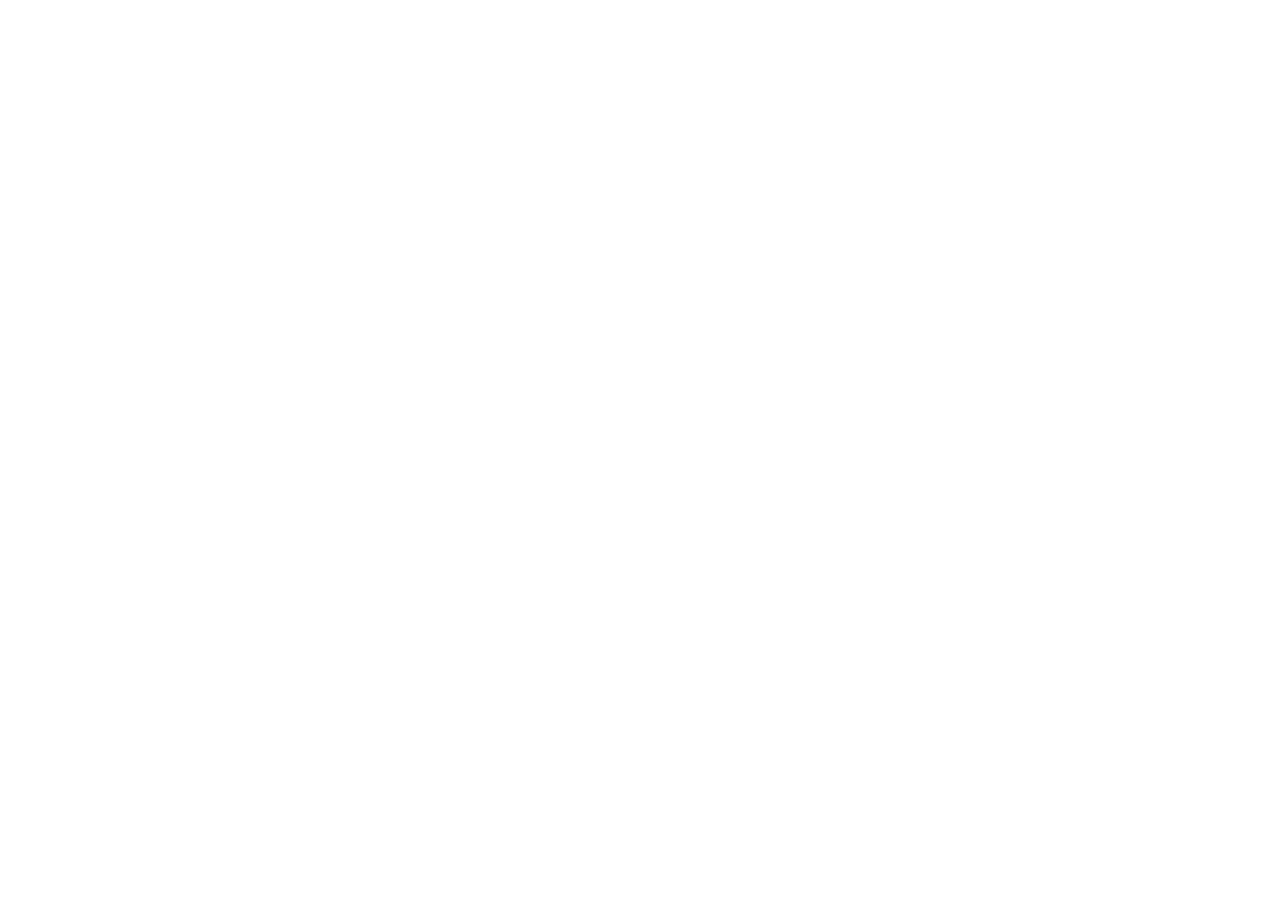
==== page1.html @ 5d1ebd26 "create github pages" ====
<!DOCTYPE html>
<html  >
<head>
  <!-- Site made with Mobirise Website Builder v4.10.15, https://mobirise.com -->
  <meta charset="UTF-8">
  <meta http-equiv="X-UA-Compatible" content="IE=edge">
  <meta name="generator" content="Mobirise v4.10.15, mobirise.com">
  <meta name="viewport" content="width=device-width, initial-scale=1, minimum-scale=1">
  <link rel="shortcut icon" href="assets/images/logo4.png" type="image/x-icon">
  <meta name="description" content="Web Site Builder Description">
  
  <title>H1</title>
  <link rel="stylesheet" href="assets/bootstrap/css/bootstrap.min.css">
  <link rel="stylesheet" href="assets/bootstrap/css/bootstrap-grid.min.css">
  <link rel="stylesheet" href="assets/bootstrap/css/bootstrap-reboot.min.css">
  <link rel="stylesheet" href="assets/tether/tether.min.css">
  <link rel="stylesheet" href="assets/theme/css/style.css">
  <link rel="preload" as="style" href="assets/mobirise/css/mbr-additional.css"><link rel="stylesheet" href="assets/mobirise/css/mbr-additional.css" type="text/css">
  
  
  
</head>
<body>
  
  <script src="assets/web/assets/jquery/jquery.min.js"></script>
  <script src="assets/popper/popper.min.js"></script>
  <script src="assets/bootstrap/js/bootstrap.min.js"></script>
  <script src="assets/tether/tether.min.js"></script>
  <script src="assets/smoothscroll/smooth-scroll.js"></script>
  <script src="assets/theme/js/script.js"></script>
  
  
</body>
</html>
---- assets/theme/css/style.css ----
/*!
 * Mobirise v4 theme (https://mobirise.com/)
 * Copyright 2017 Mobirise
 */
section {
  background-color: #eeeeee;
}

body {
  font-style: normal;
  line-height: 1.5;
}

section,
.container,
.container-fluid {
  position: relative;
  word-wrap: break-word;
}

a.mbr-iconfont:hover {
  text-decoration: none;
}

.article .lead p,
.article .lead ul,
.article .lead ol,
.article .lead pre,
.article .lead blockquote {
  margin-bottom: 0;
}

ul,
ol,
pre,
blockquote {
  margin-bottom: 2.3125rem;
}

pre {
  background: #f4f4f4;
  padding: 10px 24px;
  white-space: pre-wrap;
}

.inactive {
  -webkit-user-select: none;
  -moz-user-select: none;
  -ms-user-select: none;
  user-select: none;
  pointer-events: none;
  -webkit-user-drag: none;
  user-drag: none;
}

.mbr-section__comments .row {
  justify-content: center;
  -webkit-justify-content: center;
}

a {
  font-style: normal;
  font-weight: 400;
  cursor: pointer;
}

a, a:hover {
  text-decoration: none;
}

figure {
  margin-bottom: 0;
}

body {
  color: #232323;
}

h1,
h2,
h3,
h4,
h5,
h6,
.h1,
.h2,
.h3,
.h4,
.h5,
.h6,
.display-1,
.display-2,
.display-3,
.display-4 {
  line-height: 1;
  word-break: break-word;
  word-wrap: break-word;
}

b,
strong {
  font-weight: bold;
}

blockquote {
  padding: 10px 0 10px 20px;
  position: relative;
  border-left: 2px solid;
  border-color: #ff3366;
}

input:-webkit-autofill, input:-webkit-autofill:hover, input:-webkit-autofill:focus, input:-webkit-autofill:active {
  transition-delay: 9999s;
  transition-property: background-color, color;
}

textarea[type='hidden'] {
  display: none;
}

body {
  position: relative;
}

section {
  background-position: 50% 50%;
  background-repeat: no-repeat;
  background-size: cover;
}

section .mbr-background-video,
section .mbr-background-video-preview {
  position: absolute;
  bottom: 0;
  left: 0;
  right: 0;
  top: 0;
}

.hidden {
  visibility: hidden;
}

.mbr-z-index20 {
  z-index: 20;
}

/*! Base colors */
.mbr-white {
  color: #ffffff;
}

.mbr-black {
  color: #000000;
}

.mbr-bg-white {
  background-color: #ffffff;
}

.mbr-bg-black {
  background-color: #000000;
}

/*! Text-aligns */
.align-left {
  text-align: left;
}

.align-center {
  text-align: center;
}

.align-right {
  text-align: right;
}

@media (max-width: 767px) {
  .align-left,
  .align-center,
  .align-right,
  .mbr-section-btn,
  .mbr-section-title {
    text-align: center;
  }
}

/*! Font-weight  */
.mbr-light {
  font-weight: 300;
}

.mbr-regular {
  font-weight: 400;
}

.mbr-semibold {
  font-weight: 500;
}

.mbr-bold {
  font-weight: 700;
}

/*! Media  */
.media-size-item {
  -webkit-flex: 1 1 auto;
  -moz-flex: 1 1 auto;
  -ms-flex: 1 1 auto;
  -o-flex: 1 1 auto;
  flex: 1 1 auto;
}

.media-content {
  -webkit-flex-basis: 100%;
  flex-basis: 100%;
}

.media-container-row {
  display: -ms-flexbox;
  display: -webkit-flex;
  display: flex;
  -webkit-flex-direction: row;
  -ms-flex-direction: row;
  flex-direction: row;
  -webkit-flex-wrap: wrap;
  -ms-flex-wrap: wrap;
  flex-wrap: wrap;
  -webkit-justify-content: center;
  -ms-flex-pack: center;
  justify-content: center;
  -webkit-align-content: center;
  -ms-flex-line-pack: center;
  align-content: center;
  -webkit-align-items: start;
  -ms-flex-align: start;
  align-items: start;
}

.media-container-row .media-size-item {
  width: 400px;
}

.media-container-column {
  display: -ms-flexbox;
  display: -webkit-flex;
  display: flex;
  -webkit-flex-direction: column;
  -ms-flex-direction: column;
  flex-direction: column;
  -webkit-flex-wrap: wrap;
  -ms-flex-wrap: wrap;
  flex-wrap: wrap;
  -webkit-justify-content: center;
  -ms-flex-pack: center;
  justify-content: center;
  -webkit-align-content: center;
  -ms-flex-line-pack: center;
  align-content: center;
  -webkit-align-items: stretch;
  -ms-flex-align: stretch;
  align-items: stretch;
}

.media-container-column > * {
  width: 100%;
}

@media (min-width: 992px) {
  .media-container-row {
    -webkit-flex-wrap: nowrap;
    -ms-flex-wrap: nowrap;
    flex-wrap: nowrap;
  }
}

figure {
  overflow: hidden;
}

figure[mbr-media-size] {
  transition: width 0.1s;
}

.mbr-figure img,
.mbr-figure iframe {
  display: block;
  width: 100%;
}

.card {
  background-color: transparent;
  border: none;
}

.card-box {
  width: 100%;
}

.card-img {
  text-align: center;
  flex-shrink: 0;
  -webkit-flex-shrink: 0;
}

.media {
  max-width: 100%;
  margin: 0 auto;
}

.mbr-figure {
  -ms-flex-item-align: center;
  -ms-grid-row-align: center;
  -webkit-align-self: center;
  align-self: center;
}

.media-container > div {
  max-width: 100%;
}

.mbr-figure img,
.card-img img {
  width: 100%;
}

@media (max-width: 991px) {
  .media-size-item {
    width: auto !important;
  }
  .media {
    width: auto;
  }
  .mbr-figure {
    width: 100% !important;
  }
}

/*! Buttons */
.btn {
  font-weight: 500;
  border-width: 2px;
  font-style: normal;
  letter-spacing: 1px;
  margin: .4rem .8rem;
  white-space: normal;
  -webkit-transition: all .3s ease-in-out;
  -moz-transition: all .3s ease-in-out;
  transition: all .3s ease-in-out;
  display: inline-flex;
  align-items: center;
  justify-content: center;
  word-break: break-word;
  -webkit-align-items: center;
  -webkit-justify-content: center;
  display: -webkit-inline-flex;
}

.btn-sm {
  font-weight: 500;
  letter-spacing: 1px;
  -webkit-transition: all .3s ease-in-out;
  -moz-transition: all .3s ease-in-out;
  transition: all .3s ease-in-out;
}

.btn-md {
  font-weight: 500;
  letter-spacing: 1px;
  margin: .4rem .8rem !important;
  -webkit-transition: all .3s ease-in-out;
  -moz-transition: all .3s ease-in-out;
  transition: all .3s ease-in-out;
}

.btn-lg {
  font-weight: 500;
  letter-spacing: 1px;
  margin: .4rem .8rem !important;
  -webkit-transition: all .3s ease-in-out;
  -moz-transition: all .3s ease-in-out;
  transition: all .3s ease-in-out;
}

.mbr-section-btn {
  margin-left: -0.25rem;
  margin-right: -0.25rem;
  font-size: 0;
}

nav .mbr-section-btn {
  margin-left: 0rem;
  margin-right: 0rem;
}

.btn-form {
  border-radius: 0;
}

.btn-form:hover {
  cursor: pointer;
}

/*! Btn icon margin */
.btn .mbr-iconfont,
.btn.btn-sm .mbr-iconfont {
  cursor: pointer;
  margin-right: 0.5rem;
}

.btn.btn-md .mbr-iconfont,
.btn.btn-md .mbr-iconfont {
  margin-right: 0.8rem;
}

.mbr-regular {
  font-weight: 400;
}

.mbr-semibold {
  font-weight: 500;
}

.mbr-bold {
  font-weight: 700;
}

[type='submit'] {
  -webkit-appearance: none;
}

/*! Full-screen */
.mbr-fullscreen .mbr-overlay {
  min-height: 100vh;
}

.mbr-fullscreen {
  display: flex;
  display: -webkit-flex;
  display: -moz-flex;
  display: -ms-flex;
  display: -o-flex;
  align-items: center;
  -webkit-align-items: center;
  min-height: 100vh;
  padding-top: 3rem;
  padding-bottom: 3rem;
}

/*! Map */
.map {
  height: 25rem;
  position: relative;
}

.map iframe {
  width: 100%;
  height: 100%;
}

.mbr-overlay {
  background-color: #000;
  bottom: 0;
  left: 0;
  opacity: .5;
  position: absolute;
  right: 0;
  top: 0;
  z-index: 0;
  pointer-events: none;
}

/* Form */
blockquote {
  font-style: italic;
  padding: 10px 0 10px 20px;
  font-size: 1.09rem;
  position: relative;
  border-width: 3px;
}

.form-control {
  background-color: #f5f5f5;
  box-shadow: none;
  color: #565656;
  line-height: 1.43;
  min-height: 3.5em;
  padding: 1.07em .5em;
}

.form-control, .form-control:focus {
  border: 1px solid #e8e8e8;
}

.form-active .form-control:invalid {
  border-color: red;
}

.form-control-label {
  position: relative;
  cursor: pointer;
  margin-bottom: .357em;
  padding: 0;
}

.alert {
  color: #ffffff;
  border-radius: 0;
  border: 0;
  font-size: .875rem;
  line-height: 1.5;
  margin-bottom: 1.875rem;
  padding: 1.25rem;
  position: relative;
}

.alert.alert-form::after {
  background-color: inherit;
  bottom: -7px;
  content: "";
  display: block;
  height: 14px;
  left: 50%;
  margin-left: -7px;
  position: absolute;
  transform: rotate(45deg);
  width: 14px;
  -webkit-transform: rotate(45deg);
}

.form-asterisk {
  font-family: initial;
  position: absolute;
  top: -2px;
  font-weight: normal;
}

/*! Scroll to top arrow */
#scrollToTop a i:before {
  content: '';
  position: absolute;
  height: 40%;
  top: 25%;
  background: #fff;
  width: 2px;
  left: calc(50% - 1px);
}

#scrollToTop a i:after {
  content: '';
  position: absolute;
  display: block;
  border-top: 2px solid #fff;
  border-right: 2px solid #fff;
  width: 40%;
  height: 40%;
  left: 30%;
  bottom: 30%;
  transform: rotate(135deg);
  -webkit-transform: rotate(135deg);
}

.mbr-arrow-up {
  bottom: 25px;
  right: 90px;
  position: fixed;
  text-align: right;
  z-index: 5000;
  color: #ffffff;
  font-size: 32px;
  transform: rotate(180deg);
  -webkit-transform: rotate(180deg);
}

.mbr-arrow-up a {
  background: rgba(0, 0, 0, 0.2);
  border-radius: 3px;
  color: #fff;
  display: inline-block;
  height: 60px;
  width: 60px;
  outline-style: none !important;
  position: relative;
  text-decoration: none;
  transition: all 0.3s ease-in-out;
  cursor: pointer;
  text-align: center;
}

.mbr-arrow-up a:hover {
  background-color: rgba(0, 0, 0, 0.4);
}

.mbr-arrow-up a i {
  line-height: 60px;
}

.mbr-arrow-up-icon {
  display: block;
  color: #fff;
}

.mbr-arrow-up-icon::before {
  content: '\203a';
  display: inline-block;
  font-family: serif;
  font-size: 32px;
  line-height: 1;
  font-style: normal;
  position: relative;
  top: 6px;
  left: -4px;
  -webkit-transform: rotate(-90deg);
  transform: rotate(-90deg);
}

/*! Arrow Down */
.mbr-arrow {
  position: absolute;
  bottom: 45px;
  left: 50%;
  width: 60px;
  height: 60px;
  cursor: pointer;
  background-color: rgba(80, 80, 80, 0.5);
  border-radius: 50%;
  -webkit-transform: translateX(-50%);
  transform: translateX(-50%);
}

.mbr-arrow > a {
  display: inline-block;
  text-decoration: none;
  outline-style: none;
  -webkit-animation: arrowdown 1.7s ease-in-out infinite;
  animation: arrowdown 1.7s ease-in-out infinite;
}

.mbr-arrow > a > i {
  position: absolute;
  top: -2px;
  left: 15px;
  font-size: 2rem;
}

@keyframes arrowdown {
  0% {
    transform: translateY(0px);
    -webkit-transform: translateY(0px);
  }
  50% {
    transform: translateY(-5px);
    -webkit-transform: translateY(-5px);
  }
  100% {
    transform: translateY(0px);
    -webkit-transform: translateY(0px);
  }
}

@-webkit-keyframes arrowdown {
  0% {
    transform: translateY(0px);
    -webkit-transform: translateY(0px);
  }
  50% {
    transform: translateY(-5px);
    -webkit-transform: translateY(-5px);
  }
  100% {
    transform: translateY(0px);
    -webkit-transform: translateY(0px);
  }
}

@media (max-width: 500px) {
  .mbr-arrow-up {
    left: 50%;
    right: auto;
    transform: translateX(-50%) rotate(180deg);
    -webkit-transform: translateX(-50%) rotate(180deg);
  }
}

/*Gradients animation*/
@keyframes gradient-animation {
  from {
    background-position: 0% 100%;
    animation-timing-function: ease-in-out;
  }
  to {
    background-position: 100% 0%;
    animation-timing-function: ease-in-out;
  }
}

@-webkit-keyframes gradient-animation {
  from {
    background-position: 0% 100%;
    animation-timing-function: ease-in-out;
  }
  to {
    background-position: 100% 0%;
    animation-timing-function: ease-in-out;
  }
}

.bg-gradient {
  background-size: 200% 200%;
  animation: gradient-animation 5s infinite alternate;
  -webkit-animation: gradient-animation 5s infinite alternate;
}

.menu .navbar-brand {
  display: -webkit-flex;
}

.menu .navbar-brand span {
  display: flex;
  display: -webkit-flex;
}

.menu .navbar-brand .navbar-caption-wrap {
  display: -webkit-flex;
}

.menu .navbar-brand .navbar-logo img {
  display: -webkit-flex;
}

@media (min-width: 768px) and (max-width: 1023px) {
  .menu .navbar-toggleable-sm .navbar-nav {
    display: -webkit-box;
    display: -webkit-flex;
    display: -ms-flexbox;
  }
}

@media (max-width: 1023px) {
  .menu .navbar-collapse {
    max-height: 93.5vh;
  }
  .menu .navbar-collapse.show {
    overflow: auto;
  }
}

@media (min-width: 1024px) {
  .menu .navbar-nav.nav-dropdown {
    display: -webkit-flex;
  }
  .menu .navbar-toggleable-sm .navbar-collapse {
    display: -webkit-flex !important;
  }
  .menu .collapsed .navbar-collapse {
    max-height: 93.5vh;
  }
  .menu .collapsed .navbar-collapse.show {
    overflow: auto;
  }
}

@media (max-width: 767px) {
  .menu .navbar-collapse {
    max-height: 80vh;
  }
}

/* Others*/
.note-check a[data-value=Rubik] {
  font-style: normal;
}

.mbr-arrow a {
  color: #ffffff;
}

@media (max-width: 767px) {
  .mbr-arrow {
    display: none;
  }
}

.navbar {
  display: -webkit-flex;
  -webkit-flex-wrap: wrap;
  -webkit-align-items: center;
  -webkit-justify-content: space-between;
}

.navbar-collapse {
  -webkit-flex-basis: 100%;
  -webkit-flex-grow: 1;
  -webkit-align-items: center;
}

.nav-dropdown .link {
  padding: 0.667em 1.667em !important;
  margin: 0 !important;
}

.nav {
  display: -webkit-flex;
  -webkit-flex-wrap: wrap;
}

.row {
  display: -webkit-flex;
  -webkit-flex-wrap: wrap;
}

.justify-content-center {
  -webkit-justify-content: center;
}

.form-inline {
  display: -webkit-flex;
  -webkit-flex-flow: row wrap;
  -webkit-align-items: center;
}

.card-wrapper {
  -webkit-flex: 1;
}

.carousel-control {
  z-index: 10;
  display: -webkit-flex;
  -webkit-align-items: center;
  -webkit-justify-content: center;
}

.carousel-controls {
  display: -webkit-flex;
}

.media {
  display: -webkit-flex;
}

.form-group:focus {
  outline: none;
}

.jq-selectbox__select {
  padding: 1.07em 0.5em;
  position: absolute;
  top: 0;
  left: 0;
  width: 100%;
}

.jq-selectbox__dropdown {
  position: absolute;
  top: 100% !important;
  left: 0 !important;
  width: 100% !important;
}

.jq-selectbox__trigger-arrow {
  transform: translateY(-50%);
}

.jq-selectbox li {
  padding: 1.07em 0.5em;
}

input[type='range'] {
  padding-left: 0 !important;
  padding-right: 0 !important;
}

.modal-dialog,
.modal-content {
  height: 100%;
}

.modal-dialog .carousel-inner {
  height: 100%;
}

.carousel-item {
  text-align: center;
}

.carousel-item img {
  margin: auto;
}

.navbar-toggler {
  -webkit-align-self: flex-start;
  -ms-flex-item-align: start;
  align-self: flex-start;
  padding: 0.25rem 0.75rem;
  font-size: 1.25rem;
  line-height: 1;
  background: transparent;
  border: 1px solid transparent;
  -webkit-border-radius: 0.25rem;
  border-radius: 0.25rem;
}

.navbar-toggler:focus,
.navbar-toggler:hover {
  text-decoration: none;
}

.navbar-toggler-icon {
  display: inline-block;
  width: 1.5em;
  height: 1.5em;
  vertical-align: middle;
  content: '';
  background: no-repeat center center;
  -webkit-background-size: 100% 100%;
  -o-background-size: 100% 100%;
  background-size: 100% 100%;
}

.navbar-toggler-left {
  position: absolute;
  left: 1rem;
}

.navbar-toggler-right {
  position: absolute;
  right: 1rem;
}

@media (max-width: 575px) {
  .navbar-toggleable .navbar-nav .dropdown-menu {
    position: static;
    float: none;
  }
  .navbar-toggleable > .container {
    padding-right: 0;
    padding-left: 0;
  }
}

@media (min-width: 576px) {
  .navbar-toggleable {
    -webkit-box-orient: horizontal;
    -webkit-box-direction: normal;
    -webkit-flex-direction: row;
    -ms-flex-direction: row;
    flex-direction: row;
    -webkit-flex-wrap: nowrap;
    -ms-flex-wrap: nowrap;
    flex-wrap: nowrap;
    -webkit-box-align: center;
    -webkit-align-items: center;
    -ms-flex-align: center;
    align-items: center;
  }
  .navbar-toggleable .navbar-nav {
    -webkit-box-orient: horizontal;
    -webkit-box-direction: normal;
    -webkit-flex-direction: row;
    -ms-flex-direction: row;
    flex-direction: row;
  }
  .navbar-toggleable .navbar-nav .nav-link {
    padding-right: 0.5rem;
    padding-left: 0.5rem;
  }
  .navbar-toggleable > .container {
    display: -webkit-box;
    display: -webkit-flex;
    display: -ms-flexbox;
    display: flex;
    -webkit-flex-wrap: nowrap;
    -ms-flex-wrap: nowrap;
    flex-wrap: nowrap;
    -webkit-box-align: center;
    -webkit-align-items: center;
    -ms-flex-align: center;
    align-items: center;
  }
  .navbar-toggleable .navbar-collapse {
    display: -webkit-box !important;
    display: -webkit-flex !important;
    display: -ms-flexbox !important;
    display: flex !important;
    width: 100%;
  }
  .navbar-toggleable .navbar-toggler {
    display: none;
  }
}

@media (max-width: 767px) {
  .navbar-toggleable-sm .navbar-nav .dropdown-menu {
    position: static;
    float: none;
  }
  .navbar-toggleable-sm > .container {
    padding-right: 0;
    padding-left: 0;
  }
}

@media (min-width: 768px) {
  .navbar-toggleable-sm {
    -webkit-box-orient: horizontal;
    -webkit-box-direction: normal;
    -webkit-flex-direction: row;
    -ms-flex-direction: row;
    flex-direction: row;
    -webkit-flex-wrap: nowrap;
    -ms-flex-wrap: nowrap;
    flex-wrap: nowrap;
    -webkit-box-align: center;
    -webkit-align-items: center;
    -ms-flex-align: center;
    align-items: center;
  }
  .navbar-toggleable-sm .navbar-nav {
    -webkit-box-orient: horizontal;
    -webkit-box-direction: normal;
    -webkit-flex-direction: row;
    -ms-flex-direction: row;
    flex-direction: row;
  }
  .navbar-toggleable-sm .navbar-nav .nav-link {
    padding-right: 0.5rem;
    padding-left: 0.5rem;
  }
  .navbar-toggleable-sm > .container {
    display: -webkit-box;
    display: -webkit-flex;
    display: -ms-flexbox;
    display: flex;
    -webkit-flex-wrap: nowrap;
    -ms-flex-wrap: nowrap;
    flex-wrap: nowrap;
    -webkit-box-align: center;
    -webkit-align-items: center;
    -ms-flex-align: center;
    align-items: center;
  }
  .navbar-toggleable-sm .navbar-collapse {
    display: none;
    width: 100%;
  }
  .navbar-toggleable-sm .navbar-toggler {
    display: none;
  }
}

@media (max-width: 1023px) {
  .navbar-toggleable-md .navbar-nav .dropdown-menu {
    position: static;
    float: none;
  }
  .navbar-toggleable-md > .container {
    padding-right: 0;
    padding-left: 0;
  }
}

@media (min-width: 1024px) {
  .navbar-toggleable-md {
    -webkit-box-orient: horizontal;
    -webkit-box-direction: normal;
    -webkit-flex-direction: row;
    -ms-flex-direction: row;
    flex-direction: row;
    -webkit-flex-wrap: nowrap;
    -ms-flex-wrap: nowrap;
    flex-wrap: nowrap;
    -webkit-box-align: center;
    -webkit-align-items: center;
    -ms-flex-align: center;
    align-items: center;
  }
  .navbar-toggleable-md .navbar-nav {
    -webkit-box-orient: horizontal;
    -webkit-box-direction: normal;
    -webkit-flex-direction: row;
    -ms-flex-direction: row;
    flex-direction: row;
  }
  .navbar-toggleable-md .navbar-nav .nav-link {
    padding-right: 0.5rem;
    padding-left: 0.5rem;
  }
  .navbar-toggleable-md > .container {
    display: -webkit-box;
    display: -webkit-flex;
    display: -ms-flexbox;
    display: flex;
    -webkit-flex-wrap: nowrap;
    -ms-flex-wrap: nowrap;
    flex-wrap: nowrap;
    -webkit-box-align: center;
    -webkit-align-items: center;
    -ms-flex-align: center;
    align-items: center;
  }
  .navbar-toggleable-md .navbar-collapse {
    display: -webkit-box !important;
    display: -webkit-flex !important;
    display: -ms-flexbox !important;
    display: flex !important;
    width: 100%;
  }
  .navbar-toggleable-md .navbar-toggler {
    display: none;
  }
}

@media (max-width: 1199px) {
  .navbar-toggleable-lg .navbar-nav .dropdown-menu {
    position: static;
    float: none;
  }
  .navbar-toggleable-lg > .container {
    padding-right: 0;
    padding-left: 0;
  }
}

@media (min-width: 1200px) {
  .navbar-toggleable-lg {
    -webkit-box-orient: horizontal;
    -webkit-box-direction: normal;
    -webkit-flex-direction: row;
    -ms-flex-direction: row;
    flex-direction: row;
    -webkit-flex-wrap: nowrap;
    -ms-flex-wrap: nowrap;
    flex-wrap: nowrap;
    -webkit-box-align: center;
    -webkit-align-items: center;
    -ms-flex-align: center;
    align-items: center;
  }
  .navbar-toggleable-lg .navbar-nav {
    -webkit-box-orient: horizontal;
    -webkit-box-direction: normal;
    -webkit-flex-direction: row;
    -ms-flex-direction: row;
    flex-direction: row;
  }
  .navbar-toggleable-lg .navbar-nav .nav-link {
    padding-right: 0.5rem;
    padding-left: 0.5rem;
  }
  .navbar-toggleable-lg > .container {
    display: -webkit-box;
    display: -webkit-flex;
    display: -ms-flexbox;
    display: flex;
    -webkit-flex-wrap: nowrap;
    -ms-flex-wrap: nowrap;
    flex-wrap: nowrap;
    -webkit-box-align: center;
    -webkit-align-items: center;
    -ms-flex-align: center;
    align-items: center;
  }
  .navbar-toggleable-lg .navbar-collapse {
    display: -webkit-box !important;
    display: -webkit-flex !important;
    display: -ms-flexbox !important;
    display: flex !important;
    width: 100%;
  }
  .navbar-toggleable-lg .navbar-toggler {
    display: none;
  }
}

.navbar-toggleable-xl {
  -webkit-box-orient: horizontal;
  -webkit-box-direction: normal;
  -webkit-flex-direction: row;
  -ms-flex-direction: row;
  flex-direction: row;
  -webkit-flex-wrap: nowrap;
  -ms-flex-wrap: nowrap;
  flex-wrap: nowrap;
  -webkit-box-align: center;
  -webkit-align-items: center;
  -ms-flex-align: center;
  align-items: center;
}

.navbar-toggleable-xl .navbar-nav .dropdown-menu {
  position: static;
  float: none;
}

.navbar-toggleable-xl > .container {
  padding-right: 0;
  padding-left: 0;
}

.navbar-toggleable-xl .navbar-nav {
  -webkit-box-orient: horizontal;
  -webkit-box-direction: normal;
  -webkit-flex-direction: row;
  -ms-flex-direction: row;
  flex-direction: row;
}

.navbar-toggleable-xl .navbar-nav .nav-link {
  padding-right: 0.5rem;
  padding-left: 0.5rem;
}

.navbar-toggleable-xl > .container {
  display: -webkit-box;
  display: -webkit-flex;
  display: -ms-flexbox;
  display: flex;
  -webkit-flex-wrap: nowrap;
  -ms-flex-wrap: nowrap;
  flex-wrap: nowrap;
  -webkit-box-align: center;
  -webkit-align-items: center;
  -ms-flex-align: center;
  align-items: center;
}

.navbar-toggleable-xl .navbar-collapse {
  display: -webkit-box !important;
  display: -webkit-flex !important;
  display: -ms-flexbox !important;
  display: flex !important;
  width: 100%;
}

.navbar-toggleable-xl .navbar-toggler {
  display: none;
}

.card-img {
  width: auto;
}

.menu .navbar.collapsed:not(.beta-menu) {
  flex-direction: column;
  -webkit-flex-direction: column;
}

.carousel-item.active,
.carousel-item-next,
.carousel-item-prev {
  display: -webkit-box;
  display: -webkit-flex;
  display: -ms-flexbox;
  display: flex;
}

.note-air-layout .dropup .dropdown-menu,
.note-air-layout .navbar-fixed-bottom .dropdown .dropdown-menu {
  bottom: initial !important;
}

html,
body {
  height: auto;
  min-height: 100vh;
}

.dropup .dropdown-toggle::after {
  display: none;
}
.engine {
	position: absolute;
	text-indent: -2400px;
	text-align: center;
	padding: 0;
	top: 0;
	left: -2400px;
}
---- assets/mobirise/css/mbr-additional.css ----
@import url(https://fonts.googleapis.com/css?family=Rubik:300,300i,400,400i,500,500i,700,700i,900,900i&display=swap);





body {
  font-family: Rubik;
}
.display-1 {
  font-family: 'Rubik', sans-serif;
  font-size: 4.25rem;
  font-display: swap;
}
.display-1 > .mbr-iconfont {
  font-size: 6.8rem;
}
.display-2 {
  font-family: 'Rubik', sans-serif;
  font-size: 3rem;
  font-display: swap;
}
.display-2 > .mbr-iconfont {
  font-size: 4.8rem;
}
.display-4 {
  font-family: 'Rubik', sans-serif;
  font-size: 1rem;
  font-display: swap;
}
.display-4 > .mbr-iconfont {
  font-size: 1.6rem;
}
.display-5 {
  font-family: 'Rubik', sans-serif;
  font-size: 1.5rem;
  font-display: swap;
}
.display-5 > .mbr-iconfont {
  font-size: 2.4rem;
}
.display-7 {
  font-family: 'Rubik', sans-serif;
  font-size: 1rem;
  font-display: swap;
}
.display-7 > .mbr-iconfont {
  font-size: 1.6rem;
}
/* ---- Fluid typography for mobile devices ---- */
/* 1.4 - font scale ratio ( bootstrap == 1.42857 ) */
/* 100vw - current viewport width */
/* (48 - 20)  48 == 48rem == 768px, 20 == 20rem == 320px(minimal supported viewport) */
/* 0.65 - min scale variable, may vary */
@media (max-width: 768px) {
  .display-1 {
    font-size: 3.4rem;
    font-size: calc( 2.1374999999999997rem + (4.25 - 2.1374999999999997) * ((100vw - 20rem) / (48 - 20)));
    line-height: calc( 1.4 * (2.1374999999999997rem + (4.25 - 2.1374999999999997) * ((100vw - 20rem) / (48 - 20))));
  }
  .display-2 {
    font-size: 2.4rem;
    font-size: calc( 1.7rem + (3 - 1.7) * ((100vw - 20rem) / (48 - 20)));
    line-height: calc( 1.4 * (1.7rem + (3 - 1.7) * ((100vw - 20rem) / (48 - 20))));
  }
  .display-4 {
    font-size: 0.8rem;
    font-size: calc( 1rem + (1 - 1) * ((100vw - 20rem) / (48 - 20)));
    line-height: calc( 1.4 * (1rem + (1 - 1) * ((100vw - 20rem) / (48 - 20))));
  }
  .display-5 {
    font-size: 1.2rem;
    font-size: calc( 1.175rem + (1.5 - 1.175) * ((100vw - 20rem) / (48 - 20)));
    line-height: calc( 1.4 * (1.175rem + (1.5 - 1.175) * ((100vw - 20rem) / (48 - 20))));
  }
}
/* Buttons */
.btn {
  padding: 1rem 3rem;
  border-radius: 3px;
}
.btn-sm {
  padding: 0.6rem 1.5rem;
  border-radius: 3px;
}
.btn-md {
  padding: 1rem 3rem;
  border-radius: 3px;
}
.btn-lg {
  padding: 1.2rem 3.2rem;
  border-radius: 3px;
}
.bg-primary {
  background-color: #149dcc !important;
}
.bg-success {
  background-color: #f7ed4a !important;
}
.bg-info {
  background-color: #82786e !important;
}
.bg-warning {
  background-color: #879a9f !important;
}
.bg-danger {
  background-color: #b1a374 !important;
}
.btn-primary,
.btn-primary:active {
  background-color: #149dcc !important;
  border-color: #149dcc !important;
  color: #ffffff !important;
}
.btn-primary:hover,
.btn-primary:focus,
.btn-primary.focus,
.btn-primary.active {
  color: #ffffff !important;
  background-color: #0d6786 !important;
  border-color: #0d6786 !important;
}
.btn-primary.disabled,
.btn-primary:disabled {
  color: #ffffff !important;
  background-color: #0d6786 !important;
  border-color: #0d6786 !important;
}
.btn-secondary,
.btn-secondary:active {
  background-color: #ff3366 !important;
  border-color: #ff3366 !important;
  color: #ffffff !important;
}
.btn-secondary:hover,
.btn-secondary:focus,
.btn-secondary.focus,
.btn-secondary.active {
  color: #ffffff !important;
  background-color: #e50039 !important;
  border-color: #e50039 !important;
}
.btn-secondary.disabled,
.btn-secondary:disabled {
  color: #ffffff !important;
  background-color: #e50039 !important;
  border-color: #e50039 !important;
}
.btn-info,
.btn-info:active {
  background-color: #82786e !important;
  border-color: #82786e !important;
  color: #ffffff !important;
}
.btn-info:hover,
.btn-info:focus,
.btn-info.focus,
.btn-info.active {
  color: #ffffff !important;
  background-color: #59524b !important;
  border-color: #59524b !important;
}
.btn-info.disabled,
.btn-info:disabled {
  color: #ffffff !important;
  background-color: #59524b !important;
  border-color: #59524b !important;
}
.btn-success,
.btn-success:active {
  background-color: #f7ed4a !important;
  border-color: #f7ed4a !important;
  color: #3f3c03 !important;
}
.btn-success:hover,
.btn-success:focus,
.btn-success.focus,
.btn-success.active {
  color: #3f3c03 !important;
  background-color: #eadd0a !important;
  border-color: #eadd0a !important;
}
.btn-success.disabled,
.btn-success:disabled {
  color: #3f3c03 !important;
  background-color: #eadd0a !important;
  border-color: #eadd0a !important;
}
.btn-warning,
.btn-warning:active {
  background-color: #879a9f !important;
  border-color: #879a9f !important;
  color: #ffffff !important;
}
.btn-warning:hover,
.btn-warning:focus,
.btn-warning.focus,
.btn-warning.active {
  color: #ffffff !important;
  background-color: #617479 !important;
  border-color: #617479 !important;
}
.btn-warning.disabled,
.btn-warning:disabled {
  color: #ffffff !important;
  background-color: #617479 !important;
  border-color: #617479 !important;
}
.btn-danger,
.btn-danger:active {
  background-color: #b1a374 !important;
  border-color: #b1a374 !important;
  color: #ffffff !important;
}
.btn-danger:hover,
.btn-danger:focus,
.btn-danger.focus,
.btn-danger.active {
  color: #ffffff !important;
  background-color: #8b7d4e !important;
  border-color: #8b7d4e !important;
}
.btn-danger.disabled,
.btn-danger:disabled {
  color: #ffffff !important;
  background-color: #8b7d4e !important;
  border-color: #8b7d4e !important;
}
.btn-white {
  color: #333333 !important;
}
.btn-white,
.btn-white:active {
  background-color: #ffffff !important;
  border-color: #ffffff !important;
  color: #808080 !important;
}
.btn-white:hover,
.btn-white:focus,
.btn-white.focus,
.btn-white.active {
  color: #808080 !important;
  background-color: #d9d9d9 !important;
  border-color: #d9d9d9 !important;
}
.btn-white.disabled,
.btn-white:disabled {
  color: #808080 !important;
  background-color: #d9d9d9 !important;
  border-color: #d9d9d9 !important;
}
.btn-black,
.btn-black:active {
  background-color: #333333 !important;
  border-color: #333333 !important;
  color: #ffffff !important;
}
.btn-black:hover,
.btn-black:focus,
.btn-black.focus,
.btn-black.active {
  color: #ffffff !important;
  background-color: #0d0d0d !important;
  border-color: #0d0d0d !important;
}
.btn-black.disabled,
.btn-black:disabled {
  color: #ffffff !important;
  background-color: #0d0d0d !important;
  border-color: #0d0d0d !important;
}
.btn-primary-outline,
.btn-primary-outline:active {
  background: none;
  border-color: #0b566f;
  color: #0b566f;
}
.btn-primary-outline:hover,
.btn-primary-outline:focus,
.btn-primary-outline.focus,
.btn-primary-outline.active {
  color: #ffffff;
  background-color: #149dcc;
  border-color: #149dcc;
}
.btn-primary-outline.disabled,
.btn-primary-outline:disabled {
  color: #ffffff !important;
  background-color: #149dcc !important;
  border-color: #149dcc !important;
}
.btn-secondary-outline,
.btn-secondary-outline:active {
  background: none;
  border-color: #cc0033;
  color: #cc0033;
}
.btn-secondary-outline:hover,
.btn-secondary-outline:focus,
.btn-secondary-outline.focus,
.btn-secondary-outline.active {
  color: #ffffff;
  background-color: #ff3366;
  border-color: #ff3366;
}
.btn-secondary-outline.disabled,
.btn-secondary-outline:disabled {
  color: #ffffff !important;
  background-color: #ff3366 !important;
  border-color: #ff3366 !important;
}
.btn-info-outline,
.btn-info-outline:active {
  background: none;
  border-color: #4b453f;
  color: #4b453f;
}
.btn-info-outline:hover,
.btn-info-outline:focus,
.btn-info-outline.focus,
.btn-info-outline.active {
  color: #ffffff;
  background-color: #82786e;
  border-color: #82786e;
}
.btn-info-outline.disabled,
.btn-info-outline:disabled {
  color: #ffffff !important;
  background-color: #82786e !important;
  border-color: #82786e !important;
}
.btn-success-outline,
.btn-success-outline:active {
  background: none;
  border-color: #d2c609;
  color: #d2c609;
}
.btn-success-outline:hover,
.btn-success-outline:focus,
.btn-success-outline.focus,
.btn-success-outline.active {
  color: #3f3c03;
  background-color: #f7ed4a;
  border-color: #f7ed4a;
}
.btn-success-outline.disabled,
.btn-success-outline:disabled {
  color: #3f3c03 !important;
  background-color: #f7ed4a !important;
  border-color: #f7ed4a !important;
}
.btn-warning-outline,
.btn-warning-outline:active {
  background: none;
  border-color: #55666b;
  color: #55666b;
}
.btn-warning-outline:hover,
.btn-warning-outline:focus,
.btn-warning-outline.focus,
.btn-warning-outline.active {
  color: #ffffff;
  background-color: #879a9f;
  border-color: #879a9f;
}
.btn-warning-outline.disabled,
.btn-warning-outline:disabled {
  color: #ffffff !important;
  background-color: #879a9f !important;
  border-color: #879a9f !important;
}
.btn-danger-outline,
.btn-danger-outline:active {
  background: none;
  border-color: #7a6e45;
  color: #7a6e45;
}
.btn-danger-outline:hover,
.btn-danger-outline:focus,
.btn-danger-outline.focus,
.btn-danger-outline.active {
  color: #ffffff;
  background-color: #b1a374;
  border-color: #b1a374;
}
.btn-danger-outline.disabled,
.btn-danger-outline:disabled {
  color: #ffffff !important;
  background-color: #b1a374 !important;
  border-color: #b1a374 !important;
}
.btn-black-outline,
.btn-black-outline:active {
  background: none;
  border-color: #000000;
  color: #000000;
}
.btn-black-outline:hover,
.btn-black-outline:focus,
.btn-black-outline.focus,
.btn-black-outline.active {
  color: #ffffff;
  background-color: #333333;
  border-color: #333333;
}
.btn-black-outline.disabled,
.btn-black-outline:disabled {
  color: #ffffff !important;
  background-color: #333333 !important;
  border-color: #333333 !important;
}
.btn-white-outline,
.btn-white-outline:active,
.btn-white-outline.active {
  background: none;
  border-color: #ffffff;
  color: #ffffff;
}
.btn-white-outline:hover,
.btn-white-outline:focus,
.btn-white-outline.focus {
  color: #333333;
  background-color: #ffffff;
  border-color: #ffffff;
}
.text-primary {
  color: #149dcc !important;
}
.text-secondary {
  color: #ff3366 !important;
}
.text-success {
  color: #f7ed4a !important;
}
.text-info {
  color: #82786e !important;
}
.text-warning {
  color: #879a9f !important;
}
.text-danger {
  color: #b1a374 !important;
}
.text-white {
  color: #ffffff !important;
}
.text-black {
  color: #000000 !important;
}
a.text-primary:hover,
a.text-primary:focus {
  color: #0b566f !important;
}
a.text-secondary:hover,
a.text-secondary:focus {
  color: #cc0033 !important;
}
a.text-success:hover,
a.text-success:focus {
  color: #d2c609 !important;
}
a.text-info:hover,
a.text-info:focus {
  color: #4b453f !important;
}
a.text-warning:hover,
a.text-warning:focus {
  color: #55666b !important;
}
a.text-danger:hover,
a.text-danger:focus {
  color: #7a6e45 !important;
}
a.text-white:hover,
a.text-white:focus {
  color: #b3b3b3 !important;
}
a.text-black:hover,
a.text-black:focus {
  color: #4d4d4d !important;
}
.alert-success {
  background-color: #70c770;
}
.alert-info {
  background-color: #82786e;
}
.alert-warning {
  background-color: #879a9f;
}
.alert-danger {
  background-color: #b1a374;
}
.mbr-section-btn a.btn:not(.btn-form) {
  border-radius: 100px;
}
.mbr-section-btn a.btn:not(.btn-form):hover,
.mbr-section-btn a.btn:not(.btn-form):focus {
  box-shadow: none !important;
}
.mbr-section-btn a.btn:not(.btn-form):hover,
.mbr-section-btn a.btn:not(.btn-form):focus {
  box-shadow: 0 10px 40px 0 rgba(0, 0, 0, 0.2) !important;
  -webkit-box-shadow: 0 10px 40px 0 rgba(0, 0, 0, 0.2) !important;
}
.mbr-gallery-filter li a {
  border-radius: 100px !important;
}
.mbr-gallery-filter li.active .btn {
  background-color: #149dcc;
  border-color: #149dcc;
  color: #ffffff;
}
.mbr-gallery-filter li.active .btn:focus {
  box-shadow: none;
}
.nav-tabs .nav-link {
  border-radius: 100px !important;
}
a,
a:hover {
  color: #149dcc;
}
.mbr-plan-header.bg-primary .mbr-plan-subtitle,
.mbr-plan-header.bg-primary .mbr-plan-price-desc {
  color: #b4e6f8;
}
.mbr-plan-header.bg-success .mbr-plan-subtitle,
.mbr-plan-header.bg-success .mbr-plan-price-desc {
  color: #ffffff;
}
.mbr-plan-header.bg-info .mbr-plan-subtitle,
.mbr-plan-header.bg-info .mbr-plan-price-desc {
  color: #beb8b2;
}
.mbr-plan-header.bg-warning .mbr-plan-subtitle,
.mbr-plan-header.bg-warning .mbr-plan-price-desc {
  color: #ced6d8;
}
.mbr-plan-header.bg-danger .mbr-plan-subtitle,
.mbr-plan-header.bg-danger .mbr-plan-price-desc {
  color: #dfd9c6;
}
/* Scroll to top button*/
.scrollToTop_wraper {
  display: none;
}
.form-control {
  font-family: 'Rubik', sans-serif;
  font-size: 1rem;
  font-display: swap;
}
.form-control > .mbr-iconfont {
  font-size: 1.6rem;
}
blockquote {
  border-color: #149dcc;
}
/* Forms */
.mbr-form .btn {
  margin: .4rem 0;
}
.mbr-form .input-group-btn a.btn {
  border-radius: 100px !important;
}
.mbr-form .input-group-btn a.btn:hover {
  box-shadow: 0 10px 40px 0 rgba(0, 0, 0, 0.2);
}
.mbr-form .input-group-btn button[type="submit"] {
  border-radius: 100px !important;
  padding: 1rem 3rem;
}
.mbr-form .input-group-btn button[type="submit"]:hover {
  box-shadow: 0 10px 40px 0 rgba(0, 0, 0, 0.2);
}
.form2 .form-control {
  border-top-left-radius: 100px;
  border-bottom-left-radius: 100px;
}
.form2 .input-group-btn a.btn {
  border-top-left-radius: 0 !important;
  border-bottom-left-radius: 0 !important;
}
.form2 .input-group-btn button[type="submit"] {
  border-top-left-radius: 0 !important;
  border-bottom-left-radius: 0 !important;
}
.form3 input[type="email"] {
  border-radius: 100px !important;
}
@media (max-width: 349px) {
  .form2 input[type="email"] {
    border-radius: 100px !important;
  }
  .form2 .input-group-btn a.btn {
    border-radius: 100px !important;
  }
  .form2 .input-group-btn button[type="submit"] {
    border-radius: 100px !important;
  }
}
@media (max-width: 767px) {
  .btn {
    font-size: .75rem !important;
  }
  .btn .mbr-iconfont {
    font-size: 1rem !important;
  }
}
/* Footer */
.mbr-footer-content li::before,
.mbr-footer .mbr-contacts li::before {
  background: #149dcc;
}
.mbr-footer-content li a:hover,
.mbr-footer .mbr-contacts li a:hover {
  color: #149dcc;
}
.footer3 input[type="email"],
.footer4 input[type="email"] {
  border-radius: 100px !important;
}
.footer3 .input-group-btn a.btn,
.footer4 .input-group-btn a.btn {
  border-radius: 100px !important;
}
.footer3 .input-group-btn button[type="submit"],
.footer4 .input-group-btn button[type="submit"] {
  border-radius: 100px !important;
}
/* Headers*/
.header13 .form-inline input[type="email"],
.header14 .form-inline input[type="email"] {
  border-radius: 100px;
}
.header13 .form-inline input[type="text"],
.header14 .form-inline input[type="text"] {
  border-radius: 100px;
}
.header13 .form-inline input[type="tel"],
.header14 .form-inline input[type="tel"] {
  border-radius: 100px;
}
.header13 .form-inline a.btn,
.header14 .form-inline a.btn {
  border-radius: 100px;
}
.header13 .form-inline button,
.header14 .form-inline button {
  border-radius: 100px !important;
}
@media screen and (-ms-high-contrast: active), (-ms-high-contrast: none) {
  .card-wrapper {
    flex: auto !important;
  }
}
.jq-selectbox li:hover,
.jq-selectbox li.selected {
  background-color: #149dcc;
  color: #ffffff;
}
.jq-selectbox .jq-selectbox__trigger-arrow,
.jq-number__spin.minus:after,
.jq-number__spin.plus:after {
  transition: 0.4s;
  border-top-color: currentColor;
  border-bottom-color: currentColor;
}
.jq-selectbox:hover .jq-selectbox__trigger-arrow,
.jq-number__spin.minus:hover:after,
.jq-number__spin.plus:hover:after {
  border-top-color: #149dcc;
  border-bottom-color: #149dcc;
}
.xdsoft_datetimepicker .xdsoft_calendar td.xdsoft_default,
.xdsoft_datetimepicker .xdsoft_calendar td.xdsoft_current,
.xdsoft_datetimepicker .xdsoft_timepicker .xdsoft_time_box > div > div.xdsoft_current {
  color: #ffffff !important;
  background-color: #149dcc !important;
  box-shadow: none !important;
}
.xdsoft_datetimepicker .xdsoft_calendar td:hover,
.xdsoft_datetimepicker .xdsoft_timepicker .xdsoft_time_box > div > div:hover {
  color: #ffffff !important;
  background: #ff3366 !important;
  box-shadow: none !important;
}
.lazy-bg {
  background-image: none !important;
}
.lazy-placeholder:not(section) {
  display: block;
  position: relative;
  padding-bottom: 56.25%;
}
iframe.lazy-placeholder,
.lazy-placeholder:after {
  content: '';
  position: absolute;
  width: 100px;
  height: 100px;
  background: transparent no-repeat center;
  background-size: contain;
  top: 50%;
  left: 50%;
  transform: translateX(-50%) translateY(-50%);
  background-image: url("data:image/svg+xml;charset=UTF-8,%3csvg width='32' height='32' viewBox='0 0 64 64' xmlns='http://www.w3.org/2000/svg' stroke='%23149dcc' %3e%3cg fill='none' fill-rule='evenodd'%3e%3cg transform='translate(16 16)' stroke-width='2'%3e%3ccircle stroke-opacity='.5' cx='16' cy='16' r='16'/%3e%3cpath d='M32 16c0-9.94-8.06-16-16-16'%3e%3canimateTransform attributeName='transform' type='rotate' from='0 16 16' to='360 16 16' dur='1s' repeatCount='indefinite'/%3e%3c/path%3e%3c/g%3e%3c/g%3e%3c/svg%3e");
}
section.lazy-placeholder:after {
  opacity: 0.3;
}
.cid-rJEmQDWNok {
  background-image: url("../../../assets/images/mbr-1920x1281.jpg");
}
---- assets/mobirise/css/mbr-additional.css ----
@import url(https://fonts.googleapis.com/css?family=Rubik:300,300i,400,400i,500,500i,700,700i,900,900i&display=swap);





body {
  font-family: Rubik;
}
.display-1 {
  font-family: 'Rubik', sans-serif;
  font-size: 4.25rem;
  font-display: swap;
}
.display-1 > .mbr-iconfont {
  font-size: 6.8rem;
}
.display-2 {
  font-family: 'Rubik', sans-serif;
  font-size: 3rem;
  font-display: swap;
}
.display-2 > .mbr-iconfont {
  font-size: 4.8rem;
}
.display-4 {
  font-family: 'Rubik', sans-serif;
  font-size: 1rem;
  font-display: swap;
}
.display-4 > .mbr-iconfont {
  font-size: 1.6rem;
}
.display-5 {
  font-family: 'Rubik', sans-serif;
  font-size: 1.5rem;
  font-display: swap;
}
.display-5 > .mbr-iconfont {
  font-size: 2.4rem;
}
.display-7 {
  font-family: 'Rubik', sans-serif;
  font-size: 1rem;
  font-display: swap;
}
.display-7 > .mbr-iconfont {
  font-size: 1.6rem;
}
/* ---- Fluid typography for mobile devices ---- */
/* 1.4 - font scale ratio ( bootstrap == 1.42857 ) */
/* 100vw - current viewport width */
/* (48 - 20)  48 == 48rem == 768px, 20 == 20rem == 320px(minimal supported viewport) */
/* 0.65 - min scale variable, may vary */
@media (max-width: 768px) {
  .display-1 {
    font-size: 3.4rem;
    font-size: calc( 2.1374999999999997rem + (4.25 - 2.1374999999999997) * ((100vw - 20rem) / (48 - 20)));
    line-height: calc( 1.4 * (2.1374999999999997rem + (4.25 - 2.1374999999999997) * ((100vw - 20rem) / (48 - 20))));
  }
  .display-2 {
    font-size: 2.4rem;
    font-size: calc( 1.7rem + (3 - 1.7) * ((100vw - 20rem) / (48 - 20)));
    line-height: calc( 1.4 * (1.7rem + (3 - 1.7) * ((100vw - 20rem) / (48 - 20))));
  }
  .display-4 {
    font-size: 0.8rem;
    font-size: calc( 1rem + (1 - 1) * ((100vw - 20rem) / (48 - 20)));
    line-height: calc( 1.4 * (1rem + (1 - 1) * ((100vw - 20rem) / (48 - 20))));
  }
  .display-5 {
    font-size: 1.2rem;
    font-size: calc( 1.175rem + (1.5 - 1.175) * ((100vw - 20rem) / (48 - 20)));
    line-height: calc( 1.4 * (1.175rem + (1.5 - 1.175) * ((100vw - 20rem) / (48 - 20))));
  }
}
/* Buttons */
.btn {
  padding: 1rem 3rem;
  border-radius: 3px;
}
.btn-sm {
  padding: 0.6rem 1.5rem;
  border-radius: 3px;
}
.btn-md {
  padding: 1rem 3rem;
  border-radius: 3px;
}
.btn-lg {
  padding: 1.2rem 3.2rem;
  border-radius: 3px;
}
.bg-primary {
  background-color: #149dcc !important;
}
.bg-success {
  background-color: #f7ed4a !important;
}
.bg-info {
  background-color: #82786e !important;
}
.bg-warning {
  background-color: #879a9f !important;
}
.bg-danger {
  background-color: #b1a374 !important;
}
.btn-primary,
.btn-primary:active {
  background-color: #149dcc !important;
  border-color: #149dcc !important;
  color: #ffffff !important;
}
.btn-primary:hover,
.btn-primary:focus,
.btn-primary.focus,
.btn-primary.active {
  color: #ffffff !important;
  background-color: #0d6786 !important;
  border-color: #0d6786 !important;
}
.btn-primary.disabled,
.btn-primary:disabled {
  color: #ffffff !important;
  background-color: #0d6786 !important;
  border-color: #0d6786 !important;
}
.btn-secondary,
.btn-secondary:active {
  background-color: #ff3366 !important;
  border-color: #ff3366 !important;
  color: #ffffff !important;
}
.btn-secondary:hover,
.btn-secondary:focus,
.btn-secondary.focus,
.btn-secondary.active {
  color: #ffffff !important;
  background-color: #e50039 !important;
  border-color: #e50039 !important;
}
.btn-secondary.disabled,
.btn-secondary:disabled {
  color: #ffffff !important;
  background-color: #e50039 !important;
  border-color: #e50039 !important;
}
.btn-info,
.btn-info:active {
  background-color: #82786e !important;
  border-color: #82786e !important;
  color: #ffffff !important;
}
.btn-info:hover,
.btn-info:focus,
.btn-info.focus,
.btn-info.active {
  color: #ffffff !important;
  background-color: #59524b !important;
  border-color: #59524b !important;
}
.btn-info.disabled,
.btn-info:disabled {
  color: #ffffff !important;
  background-color: #59524b !important;
  border-color: #59524b !important;
}
.btn-success,
.btn-success:active {
  background-color: #f7ed4a !important;
  border-color: #f7ed4a !important;
  color: #3f3c03 !important;
}
.btn-success:hover,
.btn-success:focus,
.btn-success.focus,
.btn-success.active {
  color: #3f3c03 !important;
  background-color: #eadd0a !important;
  border-color: #eadd0a !important;
}
.btn-success.disabled,
.btn-success:disabled {
  color: #3f3c03 !important;
  background-color: #eadd0a !important;
  border-color: #eadd0a !important;
}
.btn-warning,
.btn-warning:active {
  background-color: #879a9f !important;
  border-color: #879a9f !important;
  color: #ffffff !important;
}
.btn-warning:hover,
.btn-warning:focus,
.btn-warning.focus,
.btn-warning.active {
  color: #ffffff !important;
  background-color: #617479 !important;
  border-color: #617479 !important;
}
.btn-warning.disabled,
.btn-warning:disabled {
  color: #ffffff !important;
  background-color: #617479 !important;
  border-color: #617479 !important;
}
.btn-danger,
.btn-danger:active {
  background-color: #b1a374 !important;
  border-color: #b1a374 !important;
  color: #ffffff !important;
}
.btn-danger:hover,
.btn-danger:focus,
.btn-danger.focus,
.btn-danger.active {
  color: #ffffff !important;
  background-color: #8b7d4e !important;
  border-color: #8b7d4e !important;
}
.btn-danger.disabled,
.btn-danger:disabled {
  color: #ffffff !important;
  background-color: #8b7d4e !important;
  border-color: #8b7d4e !important;
}
.btn-white {
  color: #333333 !important;
}
.btn-white,
.btn-white:active {
  background-color: #ffffff !important;
  border-color: #ffffff !important;
  color: #808080 !important;
}
.btn-white:hover,
.btn-white:focus,
.btn-white.focus,
.btn-white.active {
  color: #808080 !important;
  background-color: #d9d9d9 !important;
  border-color: #d9d9d9 !important;
}
.btn-white.disabled,
.btn-white:disabled {
  color: #808080 !important;
  background-color: #d9d9d9 !important;
  border-color: #d9d9d9 !important;
}
.btn-black,
.btn-black:active {
  background-color: #333333 !important;
  border-color: #333333 !important;
  color: #ffffff !important;
}
.btn-black:hover,
.btn-black:focus,
.btn-black.focus,
.btn-black.active {
  color: #ffffff !important;
  background-color: #0d0d0d !important;
  border-color: #0d0d0d !important;
}
.btn-black.disabled,
.btn-black:disabled {
  color: #ffffff !important;
  background-color: #0d0d0d !important;
  border-color: #0d0d0d !important;
}
.btn-primary-outline,
.btn-primary-outline:active {
  background: none;
  border-color: #0b566f;
  color: #0b566f;
}
.btn-primary-outline:hover,
.btn-primary-outline:focus,
.btn-primary-outline.focus,
.btn-primary-outline.active {
  color: #ffffff;
  background-color: #149dcc;
  border-color: #149dcc;
}
.btn-primary-outline.disabled,
.btn-primary-outline:disabled {
  color: #ffffff !important;
  background-color: #149dcc !important;
  border-color: #149dcc !important;
}
.btn-secondary-outline,
.btn-secondary-outline:active {
  background: none;
  border-color: #cc0033;
  color: #cc0033;
}
.btn-secondary-outline:hover,
.btn-secondary-outline:focus,
.btn-secondary-outline.focus,
.btn-secondary-outline.active {
  color: #ffffff;
  background-color: #ff3366;
  border-color: #ff3366;
}
.btn-secondary-outline.disabled,
.btn-secondary-outline:disabled {
  color: #ffffff !important;
  background-color: #ff3366 !important;
  border-color: #ff3366 !important;
}
.btn-info-outline,
.btn-info-outline:active {
  background: none;
  border-color: #4b453f;
  color: #4b453f;
}
.btn-info-outline:hover,
.btn-info-outline:focus,
.btn-info-outline.focus,
.btn-info-outline.active {
  color: #ffffff;
  background-color: #82786e;
  border-color: #82786e;
}
.btn-info-outline.disabled,
.btn-info-outline:disabled {
  color: #ffffff !important;
  background-color: #82786e !important;
  border-color: #82786e !important;
}
.btn-success-outline,
.btn-success-outline:active {
  background: none;
  border-color: #d2c609;
  color: #d2c609;
}
.btn-success-outline:hover,
.btn-success-outline:focus,
.btn-success-outline.focus,
.btn-success-outline.active {
  color: #3f3c03;
  background-color: #f7ed4a;
  border-color: #f7ed4a;
}
.btn-success-outline.disabled,
.btn-success-outline:disabled {
  color: #3f3c03 !important;
  background-color: #f7ed4a !important;
  border-color: #f7ed4a !important;
}
.btn-warning-outline,
.btn-warning-outline:active {
  background: none;
  border-color: #55666b;
  color: #55666b;
}
.btn-warning-outline:hover,
.btn-warning-outline:focus,
.btn-warning-outline.focus,
.btn-warning-outline.active {
  color: #ffffff;
  background-color: #879a9f;
  border-color: #879a9f;
}
.btn-warning-outline.disabled,
.btn-warning-outline:disabled {
  color: #ffffff !important;
  background-color: #879a9f !important;
  border-color: #879a9f !important;
}
.btn-danger-outline,
.btn-danger-outline:active {
  background: none;
  border-color: #7a6e45;
  color: #7a6e45;
}
.btn-danger-outline:hover,
.btn-danger-outline:focus,
.btn-danger-outline.focus,
.btn-danger-outline.active {
  color: #ffffff;
  background-color: #b1a374;
  border-color: #b1a374;
}
.btn-danger-outline.disabled,
.btn-danger-outline:disabled {
  color: #ffffff !important;
  background-color: #b1a374 !important;
  border-color: #b1a374 !important;
}
.btn-black-outline,
.btn-black-outline:active {
  background: none;
  border-color: #000000;
  color: #000000;
}
.btn-black-outline:hover,
.btn-black-outline:focus,
.btn-black-outline.focus,
.btn-black-outline.active {
  color: #ffffff;
  background-color: #333333;
  border-color: #333333;
}
.btn-black-outline.disabled,
.btn-black-outline:disabled {
  color: #ffffff !important;
  background-color: #333333 !important;
  border-color: #333333 !important;
}
.btn-white-outline,
.btn-white-outline:active,
.btn-white-outline.active {
  background: none;
  border-color: #ffffff;
  color: #ffffff;
}
.btn-white-outline:hover,
.btn-white-outline:focus,
.btn-white-outline.focus {
  color: #333333;
  background-color: #ffffff;
  border-color: #ffffff;
}
.text-primary {
  color: #149dcc !important;
}
.text-secondary {
  color: #ff3366 !important;
}
.text-success {
  color: #f7ed4a !important;
}
.text-info {
  color: #82786e !important;
}
.text-warning {
  color: #879a9f !important;
}
.text-danger {
  color: #b1a374 !important;
}
.text-white {
  color: #ffffff !important;
}
.text-black {
  color: #000000 !important;
}
a.text-primary:hover,
a.text-primary:focus {
  color: #0b566f !important;
}
a.text-secondary:hover,
a.text-secondary:focus {
  color: #cc0033 !important;
}
a.text-success:hover,
a.text-success:focus {
  color: #d2c609 !important;
}
a.text-info:hover,
a.text-info:focus {
  color: #4b453f !important;
}
a.text-warning:hover,
a.text-warning:focus {
  color: #55666b !important;
}
a.text-danger:hover,
a.text-danger:focus {
  color: #7a6e45 !important;
}
a.text-white:hover,
a.text-white:focus {
  color: #b3b3b3 !important;
}
a.text-black:hover,
a.text-black:focus {
  color: #4d4d4d !important;
}
.alert-success {
  background-color: #70c770;
}
.alert-info {
  background-color: #82786e;
}
.alert-warning {
  background-color: #879a9f;
}
.alert-danger {
  background-color: #b1a374;
}
.mbr-section-btn a.btn:not(.btn-form) {
  border-radius: 100px;
}
.mbr-section-btn a.btn:not(.btn-form):hover,
.mbr-section-btn a.btn:not(.btn-form):focus {
  box-shadow: none !important;
}
.mbr-section-btn a.btn:not(.btn-form):hover,
.mbr-section-btn a.btn:not(.btn-form):focus {
  box-shadow: 0 10px 40px 0 rgba(0, 0, 0, 0.2) !important;
  -webkit-box-shadow: 0 10px 40px 0 rgba(0, 0, 0, 0.2) !important;
}
.mbr-gallery-filter li a {
  border-radius: 100px !important;
}
.mbr-gallery-filter li.active .btn {
  background-color: #149dcc;
  border-color: #149dcc;
  color: #ffffff;
}
.mbr-gallery-filter li.active .btn:focus {
  box-shadow: none;
}
.nav-tabs .nav-link {
  border-radius: 100px !important;
}
a,
a:hover {
  color: #149dcc;
}
.mbr-plan-header.bg-primary .mbr-plan-subtitle,
.mbr-plan-header.bg-primary .mbr-plan-price-desc {
  color: #b4e6f8;
}
.mbr-plan-header.bg-success .mbr-plan-subtitle,
.mbr-plan-header.bg-success .mbr-plan-price-desc {
  color: #ffffff;
}
.mbr-plan-header.bg-info .mbr-plan-subtitle,
.mbr-plan-header.bg-info .mbr-plan-price-desc {
  color: #beb8b2;
}
.mbr-plan-header.bg-warning .mbr-plan-subtitle,
.mbr-plan-header.bg-warning .mbr-plan-price-desc {
  color: #ced6d8;
}
.mbr-plan-header.bg-danger .mbr-plan-subtitle,
.mbr-plan-header.bg-danger .mbr-plan-price-desc {
  color: #dfd9c6;
}
/* Scroll to top button*/
.scrollToTop_wraper {
  display: none;
}
.form-control {
  font-family: 'Rubik', sans-serif;
  font-size: 1rem;
  font-display: swap;
}
.form-control > .mbr-iconfont {
  font-size: 1.6rem;
}
blockquote {
  border-color: #149dcc;
}
/* Forms */
.mbr-form .btn {
  margin: .4rem 0;
}
.mbr-form .input-group-btn a.btn {
  border-radius: 100px !important;
}
.mbr-form .input-group-btn a.btn:hover {
  box-shadow: 0 10px 40px 0 rgba(0, 0, 0, 0.2);
}
.mbr-form .input-group-btn button[type="submit"] {
  border-radius: 100px !important;
  padding: 1rem 3rem;
}
.mbr-form .input-group-btn button[type="submit"]:hover {
  box-shadow: 0 10px 40px 0 rgba(0, 0, 0, 0.2);
}
.form2 .form-control {
  border-top-left-radius: 100px;
  border-bottom-left-radius: 100px;
}
.form2 .input-group-btn a.btn {
  border-top-left-radius: 0 !important;
  border-bottom-left-radius: 0 !important;
}
.form2 .input-group-btn button[type="submit"] {
  border-top-left-radius: 0 !important;
  border-bottom-left-radius: 0 !important;
}
.form3 input[type="email"] {
  border-radius: 100px !important;
}
@media (max-width: 349px) {
  .form2 input[type="email"] {
    border-radius: 100px !important;
  }
  .form2 .input-group-btn a.btn {
    border-radius: 100px !important;
  }
  .form2 .input-group-btn button[type="submit"] {
    border-radius: 100px !important;
  }
}
@media (max-width: 767px) {
  .btn {
    font-size: .75rem !important;
  }
  .btn .mbr-iconfont {
    font-size: 1rem !important;
  }
}
/* Footer */
.mbr-footer-content li::before,
.mbr-footer .mbr-contacts li::before {
  background: #149dcc;
}
.mbr-footer-content li a:hover,
.mbr-footer .mbr-contacts li a:hover {
  color: #149dcc;
}
.footer3 input[type="email"],
.footer4 input[type="email"] {
  border-radius: 100px !important;
}
.footer3 .input-group-btn a.btn,
.footer4 .input-group-btn a.btn {
  border-radius: 100px !important;
}
.footer3 .input-group-btn button[type="submit"],
.footer4 .input-group-btn button[type="submit"] {
  border-radius: 100px !important;
}
/* Headers*/
.header13 .form-inline input[type="email"],
.header14 .form-inline input[type="email"] {
  border-radius: 100px;
}
.header13 .form-inline input[type="text"],
.header14 .form-inline input[type="text"] {
  border-radius: 100px;
}
.header13 .form-inline input[type="tel"],
.header14 .form-inline input[type="tel"] {
  border-radius: 100px;
}
.header13 .form-inline a.btn,
.header14 .form-inline a.btn {
  border-radius: 100px;
}
.header13 .form-inline button,
.header14 .form-inline button {
  border-radius: 100px !important;
}
@media screen and (-ms-high-contrast: active), (-ms-high-contrast: none) {
  .card-wrapper {
    flex: auto !important;
  }
}
.jq-selectbox li:hover,
.jq-selectbox li.selected {
  background-color: #149dcc;
  color: #ffffff;
}
.jq-selectbox .jq-selectbox__trigger-arrow,
.jq-number__spin.minus:after,
.jq-number__spin.plus:after {
  transition: 0.4s;
  border-top-color: currentColor;
  border-bottom-color: currentColor;
}
.jq-selectbox:hover .jq-selectbox__trigger-arrow,
.jq-number__spin.minus:hover:after,
.jq-number__spin.plus:hover:after {
  border-top-color: #149dcc;
  border-bottom-color: #149dcc;
}
.xdsoft_datetimepicker .xdsoft_calendar td.xdsoft_default,
.xdsoft_datetimepicker .xdsoft_calendar td.xdsoft_current,
.xdsoft_datetimepicker .xdsoft_timepicker .xdsoft_time_box > div > div.xdsoft_current {
  color: #ffffff !important;
  background-color: #149dcc !important;
  box-shadow: none !important;
}
.xdsoft_datetimepicker .xdsoft_calendar td:hover,
.xdsoft_datetimepicker .xdsoft_timepicker .xdsoft_time_box > div > div:hover {
  color: #ffffff !important;
  background: #ff3366 !important;
  box-shadow: none !important;
}
.lazy-bg {
  background-image: none !important;
}
.lazy-placeholder:not(section) {
  display: block;
  position: relative;
  padding-bottom: 56.25%;
}
iframe.lazy-placeholder,
.lazy-placeholder:after {
  content: '';
  position: absolute;
  width: 100px;
  height: 100px;
  background: transparent no-repeat center;
  background-size: contain;
  top: 50%;
  left: 50%;
  transform: translateX(-50%) translateY(-50%);
  background-image: url("data:image/svg+xml;charset=UTF-8,%3csvg width='32' height='32' viewBox='0 0 64 64' xmlns='http://www.w3.org/2000/svg' stroke='%23149dcc' %3e%3cg fill='none' fill-rule='evenodd'%3e%3cg transform='translate(16 16)' stroke-width='2'%3e%3ccircle stroke-opacity='.5' cx='16' cy='16' r='16'/%3e%3cpath d='M32 16c0-9.94-8.06-16-16-16'%3e%3canimateTransform attributeName='transform' type='rotate' from='0 16 16' to='360 16 16' dur='1s' repeatCount='indefinite'/%3e%3c/path%3e%3c/g%3e%3c/g%3e%3c/svg%3e");
}
section.lazy-placeholder:after {
  opacity: 0.3;
}
.cid-rJEmQDWNok {
  background-image: url("../../../assets/images/mbr-1920x1281.jpg");
}
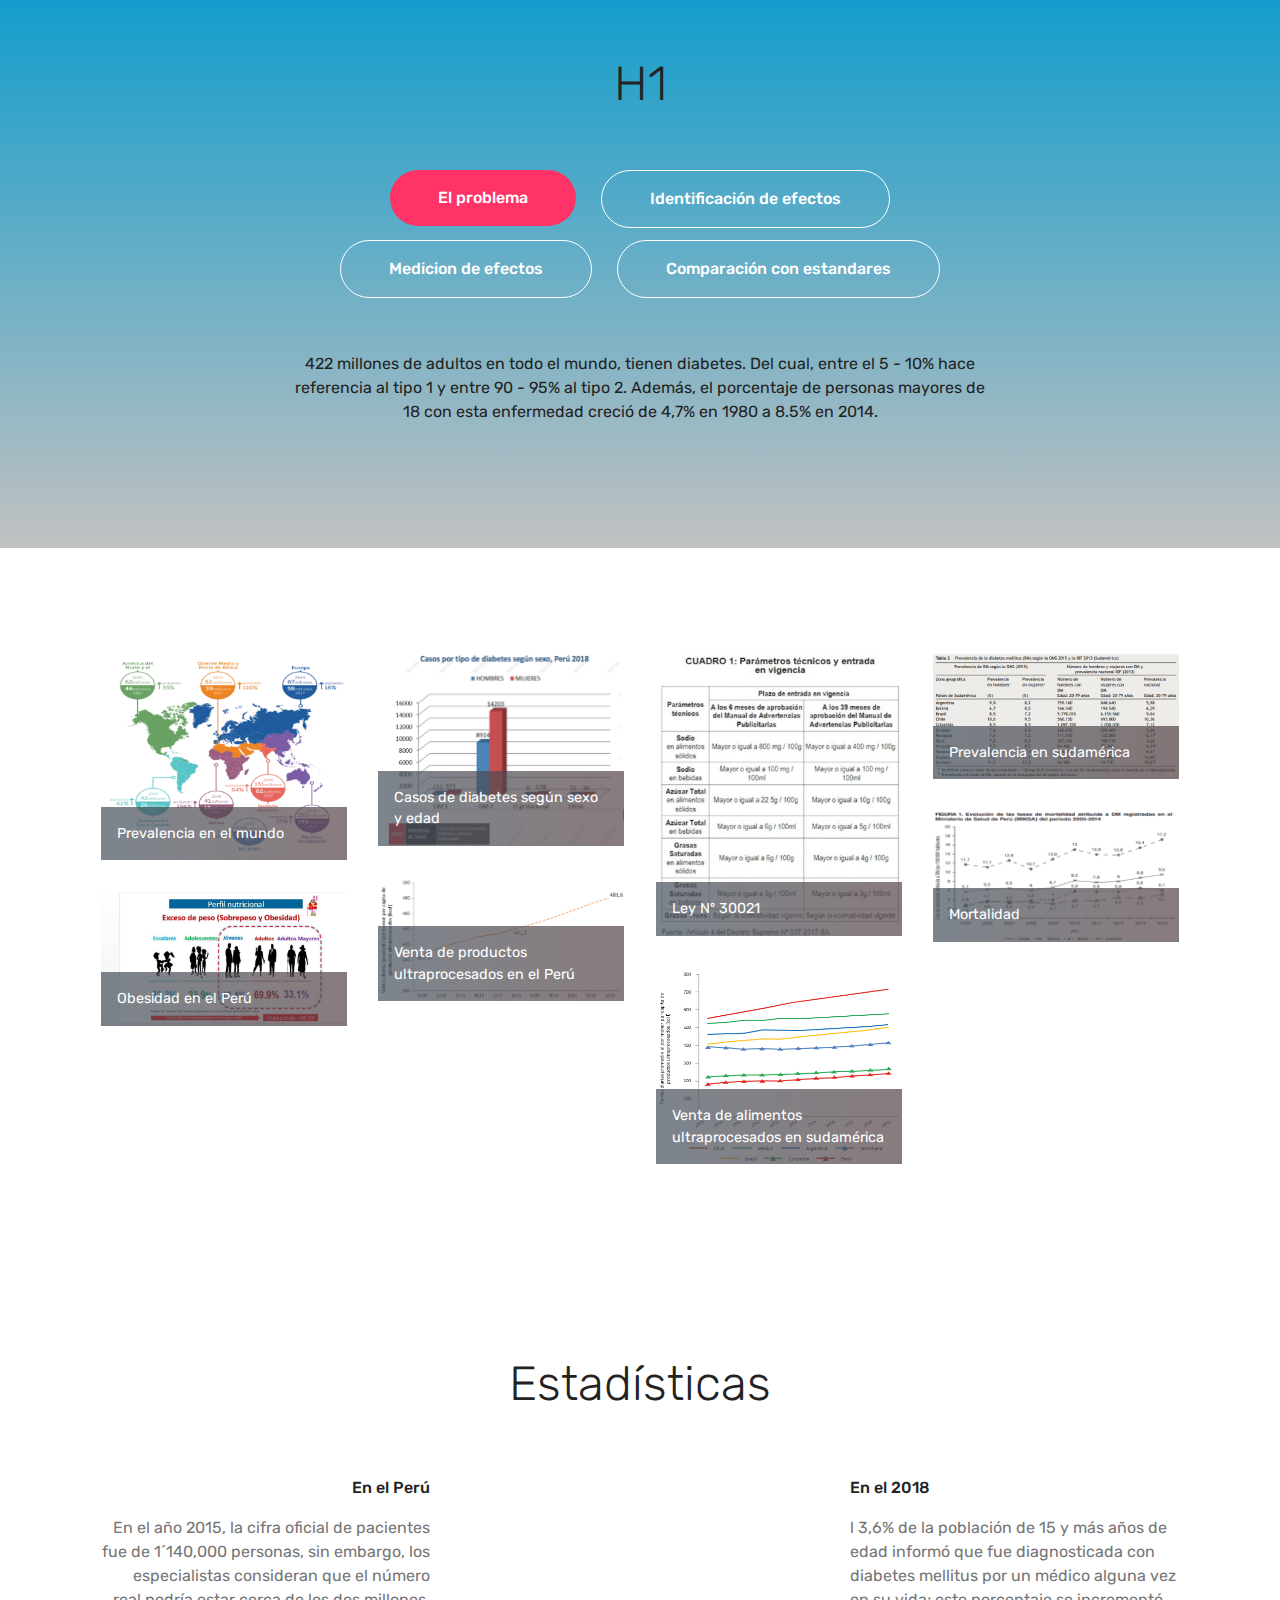
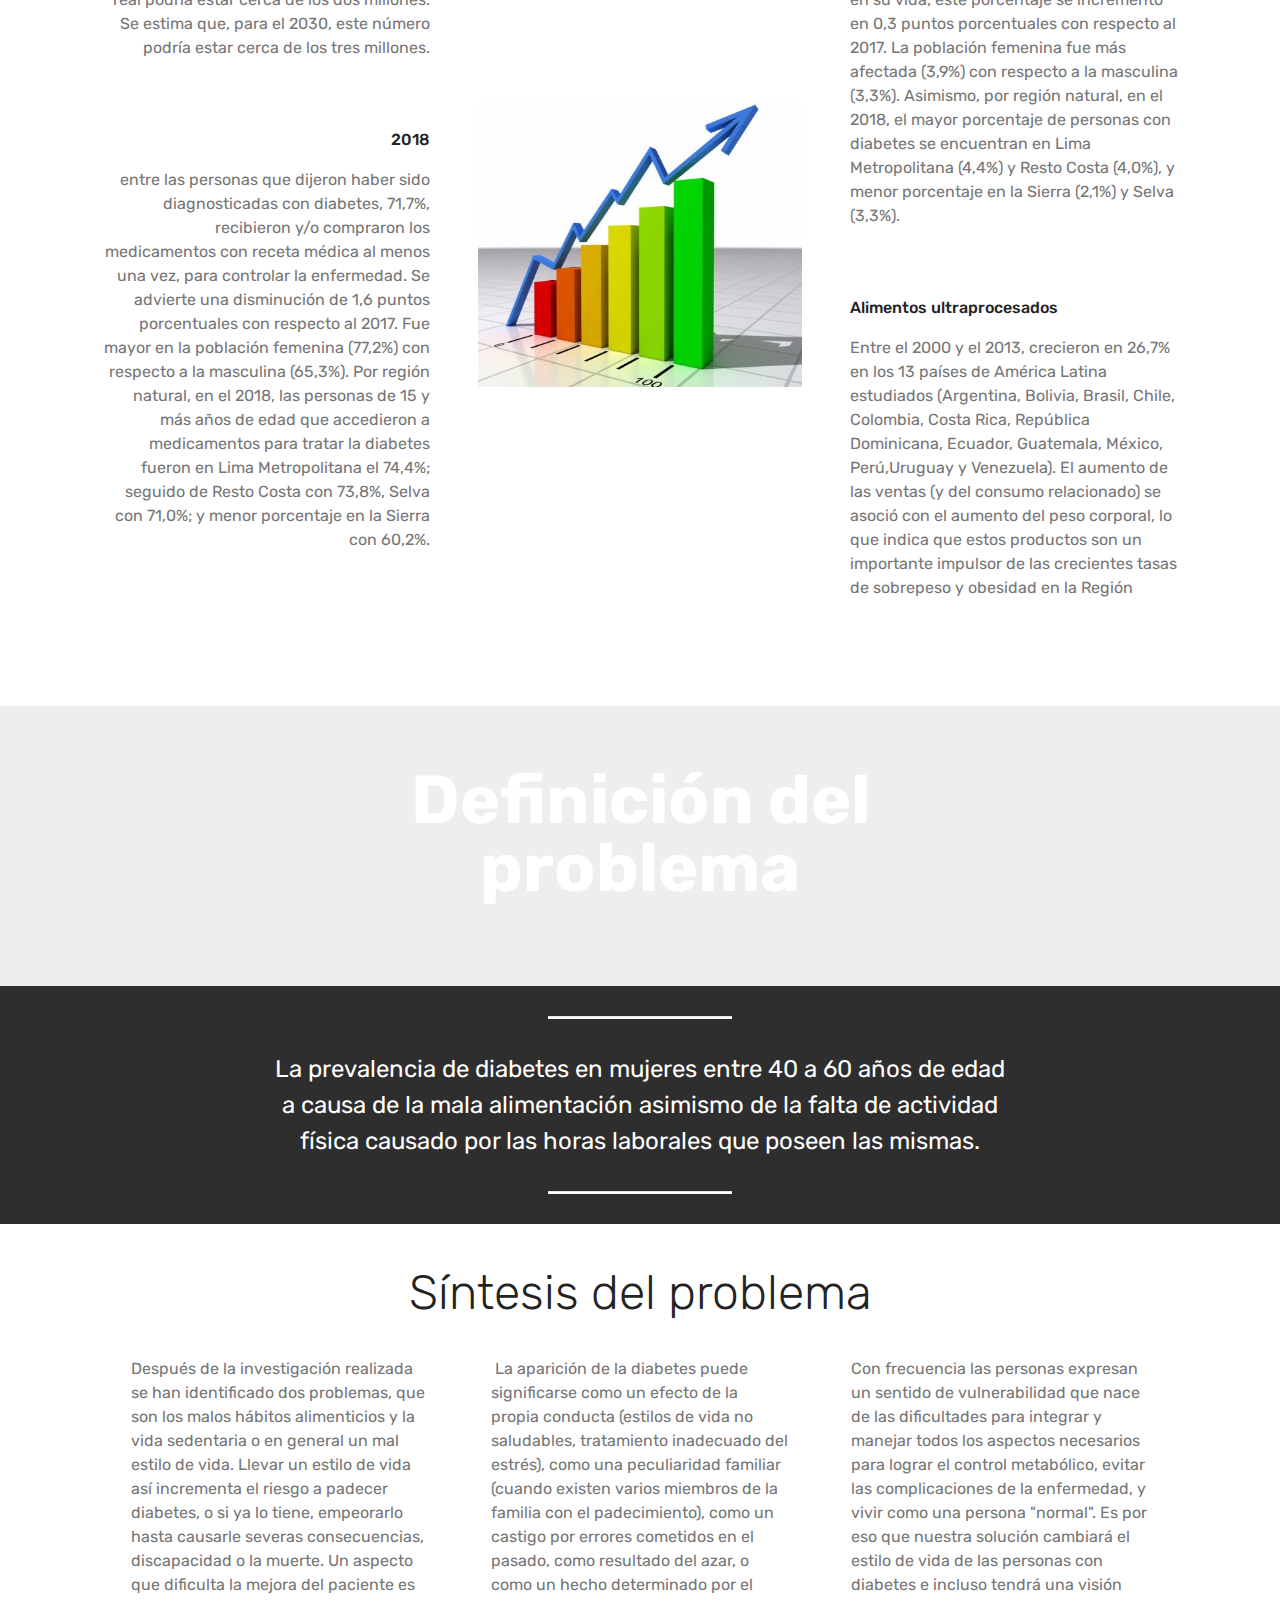
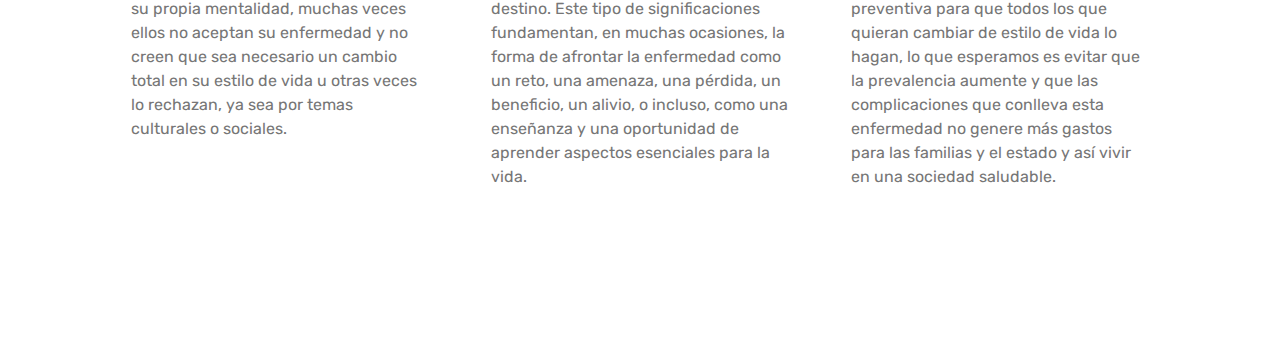
==== commit 5e277909: "create github pages" ====
--- a/page1.html
+++ b/page1.html
@@ -10,24 +10,256 @@
   <meta name="description" content="Web Site Builder Description">
   
   <title>H1</title>
+  <link rel="stylesheet" href="assets/web/assets/mobirise-icons/mobirise-icons.css">
   <link rel="stylesheet" href="assets/bootstrap/css/bootstrap.min.css">
   <link rel="stylesheet" href="assets/bootstrap/css/bootstrap-grid.min.css">
   <link rel="stylesheet" href="assets/bootstrap/css/bootstrap-reboot.min.css">
   <link rel="stylesheet" href="assets/tether/tether.min.css">
   <link rel="stylesheet" href="assets/theme/css/style.css">
+  <link rel="stylesheet" href="assets/gallery/style.css">
   <link rel="preload" as="style" href="assets/mobirise/css/mbr-additional.css"><link rel="stylesheet" href="assets/mobirise/css/mbr-additional.css" type="text/css">
   
   
   
 </head>
 <body>
-  
+  <section class="tabs2 cid-rJHzdfwQfW" id="tabs2-b">
+
+    
+
+    
+    <div class="container">
+        <h2 class="mbr-section-title align-center pb-5 mbr-fonts-style display-2">H1</h2>
+        <div class="media-container-row">
+            <div class="col-12 col-md-8">
+                <ul class="nav nav-tabs" role="tablist">
+                    <li class="nav-item"><a class="nav-link mbr-fonts-style show active display-7" role="tab" data-toggle="tab" href="#tabs2-b_tab0" aria-selected="true">El problema</a></li>
+                    <li class="nav-item"><a class="nav-link mbr-fonts-style show display-7" role="tab" data-toggle="tab" href="#tabs2-b_tab1" aria-selected="false">Identificación de efectos</a></li>
+                    <li class="nav-item"><a class="nav-link mbr-fonts-style show active display-7" role="tab" data-toggle="tab" href="#tabs2-b_tab2" aria-selected="true">Medicion de efectos</a></li>
+                    <li class="nav-item"><a class="nav-link mbr-fonts-style show active display-7" role="tab" data-toggle="tab" href="#tabs2-b_tab3" aria-selected="true">Comparación con estandares</a></li>
+                    
+                    
+                </ul>
+                <div class="tab-content">
+                    <div id="tab1" class="tab-pane in active" role="tabpanel">
+                        <div class="row">
+                            <div class="col-md-12">
+                                <p class="mbr-text py-5 mbr-fonts-style display-7">422 millones de adultos en todo el mundo, tienen diabetes. Del cual, entre el 5 - 10% hace referencia al tipo 1 y entre 90 - 95% al tipo 2. Además, el porcentaje de personas mayores de 18 con esta enfermedad creció de 4,7% en 1980 a 8.5% en 2014.</p>
+                            </div>
+                        </div>
+                    </div>
+                    <div id="tab2" class="tab-pane" role="tabpanel">
+                        <div class="row">
+                            <div class="col-md-12">
+                                <p class="mbr-text py-5 mbr-fonts-style display-7">Las personas con diabetes mellitus pueden presentar alteraciones a la vista ,además de neuropatía,esto genera que las persona baje en el rendimiento en su trabajo en el caso de los adultos .
+<br>En el caso de los niños si poseen diabetes mellitus tipo1 les afectará en las áreas de aprendizaje, memoria, procesamiento de información, atención, función ejecutiva, integración visual y motora.&nbsp;<br></p>
+                            </div>
+                        </div>
+                    </div>
+                    <div id="tab3" class="tab-pane" role="tabpanel">
+                        <div class="row">
+                            <div class="col-md-12">
+                                <p class="mbr-text py-5 mbr-fonts-style display-7">El Congreso Aprobó el Manual de Advertencias Publicitarias en el marco de lo establecido en la Ley Nº 30021, Ley de promoción de la alimentación saludable para niños, niñas y adolescentes con el objetivo de disminuir las enfermedades no transmisibles (ENT) en el Perú. A si mismo el MINSA elaboró los límites recomendados de azúcar, sal o grasas saturadas que debería tener un alimento.&nbsp;<br></p>
+                            </div>
+                        </div>
+                    </div>
+                    <div id="tab4" class="tab-pane" role="tabpanel">
+                        <div class="row">
+                            <div class="col-md-12">
+                                <p class="mbr-text py-5 mbr-fonts-style display-7">Los 5 países de la región con mayor número de personas con diabetes mellitus fueron: Brasil (11.623.000), Colombia (2.192.000), Argentina (1.626.000), Chile (1.513.000) y Venezuela (1.252.000). &nbsp;<br></p>
+                            </div>
+                        </div>
+                    </div>
+                    <div id="tab5" class="tab-pane" role="tabpanel">
+                        <div class="row">
+                            <div class="col-md-12">
+                                <p class="mbr-text py-5 mbr-fonts-style display-7">
+                                    Publish your website to a local drive, FTP or host on Amazon S3, Google Cloud, Github Pages. Don't be a hostage to just one platform or service provider.
+                                </p>
+                            </div>
+                        </div>
+                    </div>
+                    <div id="tab6" class="tab-pane" role="tabpanel">
+                        <div class="row">
+                            <div class="col-md-12">
+                                <p class="mbr-text py-5 mbr-fonts-style display-7">
+                                    Just drop the blocks into the page, edit content inline and publish - no technical skills required.
+                                </p>
+                            </div>
+                        </div>
+                    </div>
+                </div>
+            </div>
+        </div>
+    </div>
+</section>
+
+<section class="engine"><a href="https://mobirise.info/u">bootstrap responsive templates</a></section><section class="mbr-gallery mbr-slider-carousel cid-rJHDaVm4HZ" id="gallery1-d">
+
+    
+
+    <div class="container">
+        <div><!-- Filter --><!-- Gallery --><div class="mbr-gallery-row"><div class="mbr-gallery-layout-default"><div><div><div class="mbr-gallery-item mbr-gallery-item--p2" data-video-url="false" data-tags="Increíble"><div href="#lb-gallery1-d" data-slide-to="0" data-toggle="modal"><img src="assets/images/captura-367x309-367x309.png" alt="" title=""><span class="icon-focus"></span><span class="mbr-gallery-title mbr-fonts-style display-7">Prevalencia en el mundo</span></div></div><div class="mbr-gallery-item mbr-gallery-item--p2" data-video-url="false" data-tags="Responsive"><div href="#lb-gallery1-d" data-slide-to="1" data-toggle="modal"><img src="assets/images/diabetes-sex-and-age-494x387-494x387.png" alt="" title=""><span class="icon-focus"></span><span class="mbr-gallery-title mbr-fonts-style display-7">Casos de diabetes según sexo y edad</span></div></div><div class="mbr-gallery-item mbr-gallery-item--p2" data-video-url="false" data-tags="Creativa"><div href="#lb-gallery1-d" data-slide-to="2" data-toggle="modal"><img src="assets/images/med-efect-360x414-360x414.png" alt="" title=""><span class="icon-focus"></span><span class="mbr-gallery-title mbr-fonts-style display-7">Ley Nº 30021</span></div></div><div class="mbr-gallery-item mbr-gallery-item--p2" data-video-url="false" data-tags="Animada"><div href="#lb-gallery1-d" data-slide-to="3" data-toggle="modal"><img src="assets/images/prevalencia-dm2-660x338-660x338.png" alt="" title=""><span class="icon-focus"></span><span class="mbr-gallery-title mbr-fonts-style display-7">Prevalencia en sudamérica</span></div></div><div class="mbr-gallery-item mbr-gallery-item--p2" data-video-url="false" data-tags="Increíble"><div href="#lb-gallery1-d" data-slide-to="4" data-toggle="modal"><img src="assets/images/123344-506x270-506x270.png" alt="" title=""><span class="icon-focus"></span><span class="mbr-gallery-title mbr-fonts-style display-7">Mortalidad</span></div></div><div class="mbr-gallery-item mbr-gallery-item--p2" data-video-url="false" data-tags="Increíble"><div href="#lb-gallery1-d" data-slide-to="5" data-toggle="modal"><img src="assets/images/ultra-processed-food-539x272-539x272.png" alt="" title=""><span class="icon-focus"></span><span class="mbr-gallery-title mbr-fonts-style display-7">Venta de productos ultraprocesados en el Perú</span></div></div><div class="mbr-gallery-item mbr-gallery-item--p2" data-video-url="false" data-tags="Responsive"><div href="#lb-gallery1-d" data-slide-to="6" data-toggle="modal"><img src="assets/images/est-obseidad-865x473-800x437.jpg" alt="" title=""><span class="icon-focus"></span><span class="mbr-gallery-title mbr-fonts-style display-7">Obesidad en el Perú</span></div></div><div class="mbr-gallery-item mbr-gallery-item--p2" data-video-url="false" data-tags="Animada"><div href="#lb-gallery1-d" data-slide-to="7" data-toggle="modal"><img src="assets/images/ventas-foo-487x390-487x390.png" alt="" title=""><span class="icon-focus"></span><span class="mbr-gallery-title mbr-fonts-style display-7">Venta de alimentos ultraprocesados en sudamérica</span></div></div></div></div><div class="clearfix"></div></div></div><!-- Lightbox --><div data-app-prevent-settings="" class="mbr-slider modal fade carousel slide" tabindex="-1" data-keyboard="true" data-interval="false" id="lb-gallery1-d"><div class="modal-dialog"><div class="modal-content"><div class="modal-body"><div class="carousel-inner"><div class="carousel-item active"><img src="assets/images/captura-367x309.png" alt="" title=""></div><div class="carousel-item"><img src="assets/images/diabetes-sex-and-age-494x387.png" alt="" title=""></div><div class="carousel-item"><img src="assets/images/med-efect-360x414.png" alt="" title=""></div><div class="carousel-item"><img src="assets/images/prevalencia-dm2-660x338.png" alt="" title=""></div><div class="carousel-item"><img src="assets/images/123344-506x270.png" alt="" title=""></div><div class="carousel-item"><img src="assets/images/ultra-processed-food-539x272.png" alt="" title=""></div><div class="carousel-item"><img src="assets/images/est-obseidad-865x473.jpg" alt="" title=""></div><div class="carousel-item"><img src="assets/images/ventas-foo-487x390.png" alt="" title=""></div></div><a class="carousel-control carousel-control-prev" role="button" data-slide="prev" href="#lb-gallery1-d"><span class="mbri-left mbr-iconfont" aria-hidden="true"></span><span class="sr-only">Previous</span></a><a class="carousel-control carousel-control-next" role="button" data-slide="next" href="#lb-gallery1-d"><span class="mbri-right mbr-iconfont" aria-hidden="true"></span><span class="sr-only">Next</span></a><a class="close" href="#" role="button" data-dismiss="modal"><span class="sr-only">Close</span></a></div></div></div></div></div>
+    </div>
+
+</section>
+
+<section class="features12 cid-rJHKunRkn7" id="features12-f">
+    
+    
+
+    
+
+    <div class="container">
+        <h2 class="mbr-section-title pb-2 mbr-fonts-style display-2">Estadísticas</h2>
+        
+
+        <div class="media-container-row pt-5">
+            <div class="block-content align-right">
+                <div class="card pl-3 pr-3 pb-5">
+                    <div class="mbr-card-img-title">
+                        
+                        <div class="mbr-crt-title">
+                            <h4 class="card-title py-2 mbr-crt-title mbr-fonts-style display-7">En el Perú</h4>
+                        </div>
+                    </div>                
+
+                    <div class="card-box">
+                        <p class="mbr-text mbr-section-text mbr-fonts-style display-7">En el año 2015, la cifra oficial de pacientes fue de 1´140,000 personas, sin embargo, los especialistas consideran que el número real podría estar cerca de los dos millones. Se estima que, para el 2030, este número podría estar cerca de los tres millones.</p>
+                    </div>
+                </div>
+
+                <div class="card pl-3 pr-3">
+                    <div class="mbr-card-img-title">
+                        
+                        <div class="mbr-crt-title">
+                            <h4 class="card-title py-2 mbr-crt-title mbr-fonts-style display-7">2018</h4>
+                        </div>
+                    </div>
+                    <div class="card-box">
+                        <p class="mbr-text mbr-section-text mbr-fonts-style display-7">entre las personas que dijeron haber sido diagnosticadas con diabetes, 71,7%, recibieron y/o compraron los medicamentos con receta médica al menos una vez, para controlar la enfermedad. Se advierte una disminución de 1,6 puntos porcentuales con respecto al 2017. Fue mayor en la población femenina (77,2%) con respecto a la masculina (65,3%). Por región natural, en el 2018, las personas de 15 y más años de edad que accedieron a medicamentos para tratar la diabetes fueron en Lima Metropolitana el 74,4%; seguido de Resto Costa con 73,8%, Selva con 71,0%; y menor porcentaje en la Sierra con 60,2%.</p>
+                    </div>
+                </div>
+            </div>
+
+            <div class="mbr-figure m-auto" style="width: 35%;">
+                <img src="assets/images/estadistica-650x502.jpeg" alt="Mobirise" title="">
+            </div>
+
+            <div class="block-content align-left">
+                <div class="card pl-3 pr-3 pb-5">
+                    <div class="mbr-card-img-title">
+                        
+                        <div class="mbr-crt-title">
+                            <h4 class="card-title py-2 mbr-crt-title mbr-fonts-style display-7">En el 2018</h4>
+                        </div>
+                    </div>                
+
+                    <div class="card-box">
+                        <p class="mbr-text mbr-section-text mbr-fonts-style display-7">l 3,6% de la población de 15 y más años de edad informó que fue diagnosticada con diabetes mellitus por un médico alguna vez en su vida; este porcentaje se incrementó en 0,3 puntos porcentuales con respecto al 2017. La población femenina fue más afectada (3,9%) con respecto a la masculina (3,3%). Asimismo, por región natural, en el 2018, el mayor porcentaje de personas con diabetes se encuentran en Lima Metropolitana (4,4%) y Resto Costa (4,0%), y menor porcentaje en la Sierra (2,1%) y Selva (3,3%).</p>
+                    </div>
+                </div>
+
+                <div class="card pl-3 pr-3">
+                    <div class="mbr-card-img-title">
+                        
+                        <div class="mbr-crt-title">
+                            <h4 class="card-title py-2 mbr-crt-title mbr-fonts-style display-7">Alimentos ultraprocesados</h4>
+                        </div>
+                    </div>
+                    <div class="card-box">
+                        <p class="mbr-text mbr-section-text mbr-fonts-style display-7">Entre el 2000 y el 2013, crecieron en 26,7% en los 13 países de América Latina estudiados (Argentina, Bolivia, Brasil, Chile, Colombia, Costa Rica, República Dominicana, Ecuador, Guatemala, México, Perú,Uruguay y Venezuela). El aumento de las ventas (y del consumo relacionado) se asoció con el aumento del peso corporal, lo que indica que estos productos son un importante impulsor de las crecientes tasas de sobrepeso y obesidad en la Región</p>
+                    </div>
+                </div>
+            </div>
+        </div>
+    </div>
+</section>
+
+<section class="mbr-section content5 cid-rJHKhK4oWl mbr-parallax-background" id="content5-e">
+
+    
+
+    
+
+    <div class="container">
+        <div class="media-container-row">
+            <div class="title col-12 col-md-8">
+                <h2 class="align-center mbr-bold mbr-white pb-3 mbr-fonts-style display-1">Definición del problema</h2>
+                
+                
+                
+            </div>
+        </div>
+    </div>
+</section>
+
+<section class="mbr-section article content10 cid-rJHP0XSR8s" id="content10-h">
+    
+     
+
+    <div class="container">
+        <div class="inner-container" style="width: 66%;">
+            <hr class="line" style="width: 25%;">
+            <div class="section-text align-center mbr-white mbr-fonts-style display-5">La prevalencia de diabetes en  mujeres  entre  40 a 60 años de edad  a causa de la mala alimentación asimismo de la falta de actividad física causado por  las horas laborales que poseen las mismas.</div>
+            <hr class="line" style="width: 25%;">
+        </div>
+    </div>
+</section>
+
+<section class="mbr-section content4 cid-rJHPgTdmla" id="content4-i">
+
+    
+
+    <div class="container">
+        <div class="media-container-row">
+            <div class="title col-12 col-md-8">
+                <h2 class="align-center pb-3 mbr-fonts-style display-2">Síntesis del problema</h2>
+                
+                
+            </div>
+        </div>
+    </div>
+</section>
+
+<section class="mbr-section article content14 cid-rJHPiAuiIZ" id="content14-j">
+      
+     
+
+    <div class="container">
+        <div class="media-container-row">
+            <div class="row col-12 col-md-12">
+                <div class="col-12 mbr-text mbr-fonts-style col-md-4 display-7">
+                     <p class="p-3">Después de la investigación realizada se han identificado dos problemas, que son los malos hábitos alimenticios y la vida sedentaria o en general un mal estilo de vida. Llevar un estilo de vida así incrementa el riesgo a padecer diabetes, o si ya lo tiene, empeorarlo hasta causarle severas consecuencias, discapacidad o la muerte. Un aspecto que dificulta la mejora del paciente es su propia mentalidad, muchas veces ellos no aceptan su enfermedad y no creen que sea necesario un cambio total en su estilo de vida u otras veces lo rechazan, ya sea por temas culturales o sociales.</p>
+                </div>
+                <div class="col-12 mbr-text mbr-fonts-style display-7 col-md-4">
+                     <p class="p-3">&nbsp;La aparición de la diabetes puede significarse como un efecto de la propia conducta (estilos de vida no saludables, tratamiento inadecuado del estrés), como una peculiaridad familiar (cuando existen varios miembros de la familia con el padecimiento), como un castigo por errores cometidos en el pasado, como resultado del azar, o como un hecho determinado por el destino. Este tipo de significaciones fundamentan, en muchas ocasiones, la forma de afrontar la enfermedad como un reto, una amenaza, una pérdida, un beneficio, un alivio, o incluso, como una enseñanza y una oportunidad de aprender aspectos esenciales para la vida.</p>
+                </div>
+                <div class="col-12 col-md-4 mbr-text mbr-fonts-style display-7">
+                     <p class="p-3">Con frecuencia las personas expresan un sentido de vulnerabilidad que nace de las dificultades para integrar y manejar todos los aspectos necesarios para lograr el control metabólico, evitar las complicaciones de la enfermedad, y vivir como una persona "normal". Es por eso que nuestra solución cambiará el estilo de vida de las personas con diabetes e incluso tendrá una visión preventiva para que todos los que quieran cambiar de estilo de vida lo hagan, lo que esperamos es evitar que la prevalencia aumente y que las complicaciones que conlleva esta enfermedad no genere más gastos para las familias y el estado y así vivir en una sociedad saludable.
+</p><p class="p-3"><br></p>
+                </div>
+            </div>
+        </div>
+    </div>
+</section>
+
+
   <script src="assets/web/assets/jquery/jquery.min.js"></script>
   <script src="assets/popper/popper.min.js"></script>
   <script src="assets/bootstrap/js/bootstrap.min.js"></script>
+  <script src="assets/bootstrapcarouselswipe/bootstrap-carousel-swipe.js"></script>
+  <script src="assets/smoothscroll/smooth-scroll.js"></script>
+  <script src="assets/mbr-tabs/mbr-tabs.js"></script>
   <script src="assets/tether/tether.min.js"></script>
-  <script src="assets/smoothscroll/smooth-scroll.js"></script>
+  <script src="assets/parallax/jarallax.min.js"></script>
+  <script src="assets/vimeoplayer/jquery.mb.vimeo_player.js"></script>
+  <script src="assets/masonry/masonry.pkgd.min.js"></script>
+  <script src="assets/imagesloaded/imagesloaded.pkgd.min.js"></script>
   <script src="assets/theme/js/script.js"></script>
+  <script src="assets/gallery/player.min.js"></script>
+  <script src="assets/gallery/script.js"></script>
+  <script src="assets/slidervideo/script.js"></script>
   
   
 </body>
--- a/assets/web/assets/mobirise-icons/mobirise-icons.css
+++ b/assets/web/assets/mobirise-icons/mobirise-icons.css
@@ -0,0 +1,477 @@
+@font-face {
+  font-family: 'MobiriseIcons';
+  src:  url('mobirise-icons.eot?spat4u');
+  src:  url('mobirise-icons.eot?spat4u#iefix') format('embedded-opentype'),
+    url('mobirise-icons.ttf?spat4u') format('truetype'),
+    url('mobirise-icons.woff?spat4u') format('woff'),
+    url('mobirise-icons.svg?spat4u#MobiriseIcons') format('svg');
+  font-weight: normal;
+  font-style: normal;
+  font-display: swap;
+}
+
+[class^="mbri-"], [class*=" mbri-"] {
+  /* use !important to prevent issues with browser extensions that change fonts */
+  font-family: MobiriseIcons !important;
+  speak: none;
+  font-style: normal;
+  font-weight: normal;
+  font-variant: normal;
+  text-transform: none;
+  line-height: 1;
+
+  /* Better Font Rendering =========== */
+  -webkit-font-smoothing: antialiased;
+  -moz-osx-font-smoothing: grayscale;
+}
+
+.mbri-add-submenu:before {
+  content: "\e900";
+}
+.mbri-alert:before {
+  content: "\e901";
+}
+.mbri-align-center:before {
+  content: "\e902";
+}
+.mbri-align-justify:before {
+  content: "\e903";
+}
+.mbri-align-left:before {
+  content: "\e904";
+}
+.mbri-align-right:before {
+  content: "\e905";
+}
+.mbri-android:before {
+  content: "\e906";
+}
+.mbri-apple:before {
+  content: "\e907";
+}
+.mbri-arrow-down:before {
+  content: "\e908";
+}
+.mbri-arrow-next:before {
+  content: "\e909";
+}
+.mbri-arrow-prev:before {
+  content: "\e90a";
+}
+.mbri-arrow-up:before {
+  content: "\e90b";
+}
+.mbri-bold:before {
+  content: "\e90c";
+}
+.mbri-bookmark:before {
+  content: "\e90d";
+}
+.mbri-bootstrap:before {
+  content: "\e90e";
+}
+.mbri-briefcase:before {
+  content: "\e90f";
+}
+.mbri-browse:before {
+  content: "\e910";
+}
+.mbri-bulleted-list:before {
+  content: "\e911";
+}
+.mbri-calendar:before {
+  content: "\e912";
+}
+.mbri-camera:before {
+  content: "\e913";
+}
+.mbri-cart-add:before {
+  content: "\e914";
+}
+.mbri-cart-full:before {
+  content: "\e915";
+}
+.mbri-cash:before {
+  content: "\e916";
+}
+.mbri-change-style:before {
+  content: "\e917";
+}
+.mbri-chat:before {
+  content: "\e918";
+}
+.mbri-clock:before {
+  content: "\e919";
+}
+.mbri-close:before {
+  content: "\e91a";
+}
+.mbri-cloud:before {
+  content: "\e91b";
+}
+.mbri-code:before {
+  content: "\e91c";
+}
+.mbri-contact-form:before {
+  content: "\e91d";
+}
+.mbri-credit-card:before {
+  content: "\e91e";
+}
+.mbri-cursor-click:before {
+  content: "\e91f";
+}
+.mbri-cust-feedback:before {
+  content: "\e920";
+}
+.mbri-database:before {
+  content: "\e921";
+}
+.mbri-delivery:before {
+  content: "\e922";
+}
+.mbri-desktop:before {
+  content: "\e923";
+}
+.mbri-devices:before {
+  content: "\e924";
+}
+.mbri-down:before {
+  content: "\e925";
+}
+.mbri-download:before {
+  content: "\e989";
+}
+.mbri-drag-n-drop:before {
+  content: "\e927";
+}
+.mbri-drag-n-drop2:before {
+  content: "\e928";
+}
+.mbri-edit:before {
+  content: "\e929";
+}
+.mbri-edit2:before {
+  content: "\e92a";
+}
+.mbri-error:before {
+  content: "\e92b";
+}
+.mbri-extension:before {
+  content: "\e92c";
+}
+.mbri-features:before {
+  content: "\e92d";
+}
+.mbri-file:before {
+  content: "\e92e";
+}
+.mbri-flag:before {
+  content: "\e92f";
+}
+.mbri-folder:before {
+  content: "\e930";
+}
+.mbri-gift:before {
+  content: "\e931";
+}
+.mbri-github:before {
+  content: "\e932";
+}
+.mbri-globe:before {
+  content: "\e933";
+}
+.mbri-globe-2:before {
+  content: "\e934";
+}
+.mbri-growing-chart:before {
+  content: "\e935";
+}
+.mbri-hearth:before {
+  content: "\e936";
+}
+.mbri-help:before {
+  content: "\e937";
+}
+.mbri-home:before {
+  content: "\e938";
+}
+.mbri-hot-cup:before {
+  content: "\e939";
+}
+.mbri-idea:before {
+  content: "\e93a";
+}
+.mbri-image-gallery:before {
+  content: "\e93b";
+}
+.mbri-image-slider:before {
+  content: "\e93c";
+}
+.mbri-info:before {
+  content: "\e93d";
+}
+.mbri-italic:before {
+  content: "\e93e";
+}
+.mbri-key:before {
+  content: "\e93f";
+}
+.mbri-laptop:before {
+  content: "\e940";
+}
+.mbri-layers:before {
+  content: "\e941";
+}
+.mbri-left-right:before {
+  content: "\e942";
+}
+.mbri-left:before {
+  content: "\e943";
+}
+.mbri-letter:before {
+  content: "\e944";
+}
+.mbri-like:before {
+  content: "\e945";
+}
+.mbri-link:before {
+  content: "\e946";
+}
+.mbri-lock:before {
+  content: "\e947";
+}
+.mbri-login:before {
+  content: "\e948";
+}
+.mbri-logout:before {
+  content: "\e949";
+}
+.mbri-magic-stick:before {
+  content: "\e94a";
+}
+.mbri-map-pin:before {
+  content: "\e94b";
+}
+.mbri-menu:before {
+  content: "\e94c";
+}
+.mbri-mobile:before {
+  content: "\e94d";
+}
+.mbri-mobile2:before {
+  content: "\e94e";
+}
+.mbri-mobirise:before {
+  content: "\e94f";
+}
+.mbri-more-horizontal:before {
+  content: "\e950";
+}
+.mbri-more-vertical:before {
+  content: "\e951";
+}
+.mbri-music:before {
+  content: "\e952";
+}
+.mbri-new-file:before {
+  content: "\e953";
+}
+.mbri-numbered-list:before {
+  content: "\e954";
+}
+.mbri-opened-folder:before {
+  content: "\e955";
+}
+.mbri-pages:before {
+  content: "\e956";
+}
+.mbri-paper-plane:before {
+  content: "\e957";
+}
+.mbri-paperclip:before {
+  content: "\e958";
+}
+.mbri-photo:before {
+  content: "\e959";
+}
+.mbri-photos:before {
+  content: "\e95a";
+}
+.mbri-pin:before {
+  content: "\e95b";
+}
+.mbri-play:before {
+  content: "\e95c";
+}
+.mbri-plus:before {
+  content: "\e95d";
+}
+.mbri-preview:before {
+  content: "\e95e";
+}
+.mbri-print:before {
+  content: "\e95f";
+}
+.mbri-protect:before {
+  content: "\e960";
+}
+.mbri-question:before {
+  content: "\e961";
+}
+.mbri-quote-left:before {
+  content: "\e962";
+}
+.mbri-quote-right:before {
+  content: "\e963";
+}
+.mbri-refresh:before {
+  content: "\e964";
+}
+.mbri-responsive:before {
+  content: "\e965";
+}
+.mbri-right:before {
+  content: "\e966";
+}
+.mbri-rocket:before {
+  content: "\e967";
+}
+.mbri-sad-face:before {
+  content: "\e968";
+}
+.mbri-sale:before {
+  content: "\e969";
+}
+.mbri-save:before {
+  content: "\e96a";
+}
+.mbri-search:before {
+  content: "\e96b";
+}
+.mbri-setting:before {
+  content: "\e96c";
+}
+.mbri-setting2:before {
+  content: "\e96d";
+}
+.mbri-setting3:before {
+  content: "\e96e";
+}
+.mbri-share:before {
+  content: "\e96f";
+}
+.mbri-shopping-bag:before {
+  content: "\e970";
+}
+.mbri-shopping-basket:before {
+  content: "\e971";
+}
+.mbri-shopping-cart:before {
+  content: "\e972";
+}
+.mbri-sites:before {
+  content: "\e973";
+}
+.mbri-smile-face:before {
+  content: "\e974";
+}
+.mbri-speed:before {
+  content: "\e975";
+}
+.mbri-star:before {
+  content: "\e976";
+}
+.mbri-success:before {
+  content: "\e977";
+}
+.mbri-sun:before {
+  content: "\e978";
+}
+.mbri-sun2:before {
+  content: "\e979";
+}
+.mbri-tablet:before {
+  content: "\e97a";
+}
+.mbri-tablet-vertical:before {
+  content: "\e97b";
+}
+.mbri-target:before {
+  content: "\e97c";
+}
+.mbri-timer:before {
+  content: "\e97d";
+}
+.mbri-to-ftp:before {
+  content: "\e97e";
+}
+.mbri-to-local-drive:before {
+  content: "\e97f";
+}
+.mbri-touch-swipe:before {
+  content: "\e980";
+}
+.mbri-touch:before {
+  content: "\e981";
+}
+.mbri-trash:before {
+  content: "\e982";
+}
+.mbri-underline:before {
+  content: "\e983";
+}
+.mbri-unlink:before {
+  content: "\e984";
+}
+.mbri-unlock:before {
+  content: "\e985";
+}
+.mbri-up-down:before {
+  content: "\e986";
+}
+.mbri-up:before {
+  content: "\e987";
+}
+.mbri-update:before {
+  content: "\e988";
+}
+.mbri-upload:before {
+ content: "\e926"; 
+}
+.mbri-user:before {
+  content: "\e98a";
+}
+.mbri-user2:before {
+  content: "\e98b";
+}
+.mbri-users:before {
+  content: "\e98c";
+}
+.mbri-video:before {
+  content: "\e98d";
+}
+.mbri-video-play:before {
+  content: "\e98e";
+}
+.mbri-watch:before {
+  content: "\e98f";
+}
+.mbri-website-theme:before {
+  content: "\e990";
+}
+.mbri-wifi:before {
+  content: "\e991";
+}
+.mbri-windows:before {
+  content: "\e992";
+}
+.mbri-zoom-out:before {
+  content: "\e993";
+}
+.mbri-redo:before {
+  content: "\e994";
+}
+.mbri-undo:before {
+  content: "\e995";
+}
--- a/assets/gallery/style.css
+++ b/assets/gallery/style.css
@@ -0,0 +1,440 @@
+/*-------
+
+   Gallery
+
+-------*/
+.mbr-gallery .mbr-gallery-item {
+  position: relative;
+  display: inline-block;
+  width: 25%;
+  cursor: pointer; }
+
+@media (max-width: 768px) {
+  .mbr-gallery .mbr-gallery-item {
+    width: 50%; } }
+@media (max-width: 400px) {
+  .mbr-gallery .mbr-gallery-item {
+    width: 100%; } }
+.mbr-gallery .icon-focus,
+.mbr-gallery .icon-video {
+  position: absolute;
+  top: calc(50% - 32px);
+  left: calc(50% - 24px);
+  font-family: 'MobiriseIcons' !important;
+  font-size: 3rem !important;
+  color: #fff;
+  opacity: 0;
+  transition: .2s opacity ease-in-out;
+  z-index: 5; }
+
+.mbr-gallery .icon-focus::before {
+  content: '\e96b'; }
+
+.mbr-gallery .icon-video::before {
+  content: '\e95c'; }
+
+.mbr-gallery .mbr-gallery-item > div:hover .icon-focus,
+.mbr-gallery .mbr-gallery-item > div:hover .icon-video {
+  opacity: 1; }
+
+.mbr-gallery .mbr-gallery-item img {
+  width: 100%;
+  opacity: 1;
+  -webkit-transition: .2s opacity ease-in-out;
+  transition: .2s opacity ease-in-out; }
+
+.mbr-gallery .mbr-gallery-item > div:hover img {
+  opacity: 1; }
+
+.mbr-gallery .mbr-gallery-item > div {
+  background: #fff;
+  display: block;
+  outline: none;
+  position: relative; }
+
+.mbr-gallery .mbr-gallery-item .icon {
+  -webkit-transform: translateX(-50%) translateY(-50%);
+  -webkit-transition: .2s opacity ease-in-out;
+  color: #000;
+  font-size: 30px;
+  height: 69px;
+  left: 50%;
+  opacity: 0;
+  position: absolute;
+  top: 50%;
+  transform: translateX(-50%) translateY(-50%);
+  transition: .2s opacity ease-in-out;
+  width: 69px; }
+
+.mbr-gallery .mbr-gallery-item .icon::after,
+.mbr-gallery .mbr-gallery-item .icon::before {
+  content: '';
+  display: block;
+  position: absolute;
+  height: 69px;
+  width: 1px;
+  margin-left: 34.5px;
+  background-color: #fff; }
+
+.mbr-gallery .mbr-gallery-item .icon::after {
+  width: 69px;
+  height: 1px;
+  margin-left: 0;
+  margin-top: 34.5px; }
+
+.mbr-gallery .mbr-gallery-item > div:hover .icon {
+  opacity: 1; }
+
+.mbr-gallery .mbr-gallery-item > div:hover::before {
+  opacity: .9; }
+
+.mbr-gallery .mbr-gallery-item > div:hover .mbr-gallery-title {
+  background: transparent !important; }
+
+/* remove spacing */
+.mbr-gallery .mbr-gallery-row.no-gutter {
+  margin: 0; }
+
+.mbr-gallery .mbr-gallery-row.no-gutter .mbr-gallery-item {
+  padding: 0; }
+
+/* container */
+.mbr-gallery .container.mbr-gallery-layout-default {
+  padding: 93px 0; }
+
+/* fix horizontal scrollbar */
+.mbr-gallery .mbr-gallery-layout-article,
+.mbr-gallery .mbr-gallery-layout-default {
+  overflow: hidden; }
+
+/* lightbox */
+.mbr-gallery .modal {
+  position: fixed;
+  overflow: hidden;
+  padding-right: 0 !important; }
+
+.mbr-gallery .modal-content {
+  border-radius: 0;
+  border: none;
+  background: transparent; }
+
+.mbr-gallery .modal-body {
+  padding: 0; }
+
+.mbr-gallery .modal-body img {
+  width: 100%; }
+
+.mbr-gallery .modal .close {
+  position: fixed;
+  background: #1b1b1b;
+  opacity: .5;
+  font-size: 35px;
+  font-weight: 300;
+  width: 70px;
+  height: 70px;
+  border-radius: 50%;
+  color: #fff;
+  top: 2.5rem;
+  right: 2.5rem;
+  line-height: 70px;
+  border: none;
+  text-align: center;
+  text-shadow: none;
+  z-index: 5;
+  -webkit-transition: opacity .3s ease;
+  -moz-transition: opacity .3s ease;
+  -o-transition: opacity .3s ease;
+  transition: opacity .3s ease;
+  font-family: 'MobiriseIcons'; }
+  .mbr-gallery .modal .close::before {
+    content: '\e91a'; }
+
+.mbr-gallery .modal .close:hover {
+  opacity: 1;
+  background: #000;
+  color: #fff; }
+
+.mbr-gallery .modal-dialog {
+  max-width: 100% !important; }
+
+.mbr-gallery .modal.in .modal-dialog {
+  margin: 0 auto; }
+
+/* modal back color opacity */
+.modal-backdrop.in {
+  opacity: .8;
+  filter: alpha(opacity=80); }
+
+@media (max-width: 768px) {
+  .mbr-gallery .carousel-control,
+  .mbr-gallery .carousel-indicators,
+  .mbr-gallery .modal .close {
+    position: fixed; } }
+/* fix fade in effect */
+.mbr-gallery .modal.fade .modal-dialog {
+  -webkit-transition: margin-top .3s ease-out;
+  -moz-transition: margin-top .3s ease-out;
+  -o-transition: margin-top .3s ease-out;
+  transition: margin-top .3s ease-out; }
+
+.mbr-gallery .modal.fade .modal-dialog,
+.mbr-gallery .modal.in .modal-dialog {
+  -webkit-transform: none;
+  -ms-transform: none;
+  -o-transform: none;
+  transform: none; }
+
+/*-------
+
+   Slider
+
+-------*/
+.mbr-slider .carousel-inner > .active,
+.mbr-slider .carousel-inner > .next,
+.mbr-slider .carousel-inner > .prev {
+  display: table; }
+
+.mbr-slider .carousel-control {
+  position: absolute;
+  width: 70px;
+  height: 70px;
+  top: 50%;
+  margin-top: -35px;
+  line-height: 70px;
+  border-radius: 50%;
+  font-size: 35px;
+  border: 0;
+  opacity: .5;
+  text-shadow: none;
+  z-index: 5;
+  color: #fff;
+  -webkit-transition: all .2s ease-in-out 0s;
+  -o-transition: all .2s ease-in-out 0s;
+  transition: all .2s ease-in-out 0s; }
+
+.mbr-gallery .mbr-slider .carousel-control {
+  position: fixed; }
+
+@media (max-width: 991px) {
+  .mbr-gallery .mbr-slider .carousel-control {
+    bottom: 2.5rem;
+    margin-top: 0;
+    top: auto;
+    z-index: 17; } }
+.mbr-gallery .mbr-slider .carousel-inner > .active {
+  display: block; }
+
+.mbr-slider .carousel-control.left {
+  left: 0;
+  margin-left: 2.5rem; }
+
+.mbr-slider .carousel-control.right {
+  right: 0;
+  margin-right: 2.5rem; }
+
+.mbr-slider .carousel-control .icon-next,
+.mbr-slider .carousel-control .icon-prev {
+  margin-top: -18px;
+  font-size: 40px;
+  line-height: 27px; }
+
+.mbr-slider .carousel-control:hover {
+  background: #1b1b1b;
+  color: #fff;
+  opacity: 1; }
+
+.mbr-slider .carousel-indicators {
+  position: absolute;
+  bottom: 0;
+  margin-bottom: 1.5rem !important; }
+
+@media (max-width: 543px) {
+  .mbr-slider .carousel-indicators {
+    display: none; } }
+.carousel-indicators .active,
+.carousel-indicators li {
+  width: 15px;
+  height: 15px;
+  margin: 3px;
+  background: #1b1b1b;
+  opacity: .5; }
+
+.carousel-indicators .active {
+  background: #fff; }
+
+.carousel-indicators li {
+  max-width: 15px;
+  max-height: 15px;
+  border-radius: 50%; }
+
+.container .carousel-indicators {
+  margin-bottom: 3px; }
+
+.mbr-gallery .mbr-slider .carousel-indicators {
+  position: fixed;
+  margin-bottom: 2.5rem !important; }
+
+@media (max-width: 991px) {
+  .mbr-gallery .mbr-slider .carousel-indicators {
+    margin-bottom: 3.625rem !important;
+    padding-left: 2.5rem;
+    padding-right: 2.5rem; } }
+.mbr-slider .carousel-indicators .active,
+.mbr-slider .carousel-indicators li {
+  width: 7px;
+  height: 7px;
+  margin: 3px;
+  background: #1b1b1b;
+  border: 4px solid #1b1b1b;
+  opacity: .5; }
+
+.mbr-slider .carousel-indicators .active {
+  background: #fff; }
+
+@media (max-width: 767px) {
+  .mbr-slider .carousel-control {
+    top: auto;
+    bottom: 20px; }
+
+  .mbr-slider > .container .carousel-control {
+    margin-bottom: 0; } }
+/* boxed slider */
+.mbr-slider > .boxed-slider {
+  position: relative;
+  padding: 93px 0; }
+
+.mbr-slider > .boxed-slider > div {
+  position: relative; }
+
+.mbr-slider > .container img {
+  width: 100%; }
+
+.mbr-slider > .container img + .row {
+  position: absolute;
+  top: 50%;
+  left: 0;
+  right: 0;
+  -webkit-transform: translateY(-50%);
+  -moz-transform: translateY(-50%);
+  transform: translateY(-50%);
+  z-index: 2; }
+
+.mbr-slider .mbr-section {
+  padding: 0;
+  background-attachment: scroll; }
+
+.mbr-slider .mbr-table-cell {
+  padding: 0; }
+
+.mbr-slider > .container .carousel-indicators {
+  margin-bottom: 3px; }
+
+/* article slider */
+.mbr-slider > .article-slider .mbr-section,
+.mbr-slider > .article-slider .mbr-section .mbr-table-cell {
+  padding-top: 0;
+  padding-bottom: 0; }
+
+.modal-backdrop.show {
+  opacity: .7; }
+
+.video-container .mbr-background-video iframe {
+  width: 100%;
+  height: 100%; }
+
+.mbr-gallery-item__hided {
+  position: absolute !important;
+  left: 0 !important;
+  width: 0 !important;
+  height: 0;
+  padding: 0 !important; }
+
+.mbr-gallery-item__hided img {
+  display: none !important; }
+
+.mbr-gallery-item__hided span {
+  display: none !important; }
+
+.mbr-gallery-filter {
+  padding-top: 30px;
+  padding-bottom: 30px;
+  text-align: center; }
+  .mbr-gallery-filter li {
+    display: inline-block;
+    padding: 5px 0;
+    transition: all .3s ease-out; }
+    .mbr-gallery-filter li .btn {
+      cursor: pointer; }
+  .mbr-gallery-filter.gallery-filter__bg li {
+    color: #fff; }
+  .mbr-gallery-filter.gallery-filter__bg .active {
+    color: #000;
+    background-color: #fff; }
+  .mbr-gallery-filter ul {
+    display: inline-block;
+    width: 100%;
+    padding-left: 0;
+    margin-bottom: 0;
+    list-style: none; }
+
+.mbr-gallery-item > div {
+  position: relative; }
+
+.mbr-gallery-item--p1 {
+  padding: 0.5rem; }
+
+.mbr-gallery-item--p2 {
+  padding: 1rem; }
+
+.mbr-gallery-item--p3 {
+  padding: 1.5rem; }
+
+.mbr-gallery-item--p4 {
+  padding: 2rem; }
+
+.mbr-gallery-item--p5 {
+  padding: 2.5rem; }
+
+.mbr-gallery-item--p6 {
+  padding: 3rem; }
+
+.mbr-gallery .mbr-gallery-item--p4 {
+  width: 33.333%; }
+
+.mbr-gallery .mbr-gallery-item--p6, .mbr-gallery .mbr-gallery-item--p5 {
+  width: 50%; }
+
+@media (max-width: 992px) {
+  .mbr-gallery-item--p1 {
+    padding: 0.5rem; }
+
+  .mbr-gallery-item--p2 {
+    padding: 0.8rem; }
+
+  .mbr-gallery-item--p3 {
+    padding: 1rem; }
+
+  .mbr-gallery-item--p4 {
+    padding: 1.5rem; }
+
+  .mbr-gallery-item--p5 {
+    padding: 1.8rem; }
+
+  .mbr-gallery-item--p6 {
+    padding: 2rem; }
+
+  .mbr-gallery .mbr-gallery-item--p2,
+  .mbr-gallery .mbr-gallery-item--p3 {
+    width: 50%; }
+
+  .mbr-gallery .mbr-gallery-item--p6,
+  .mbr-gallery .mbr-gallery-item--p5,
+  .mbr-gallery .mbr-gallery-item--p4 {
+    width: 100%; } }
+@media (max-width: 400px) {
+  .mbr-gallery .mbr-gallery-item--p3,
+  .mbr-gallery .mbr-gallery-item--p2,
+  .mbr-gallery .mbr-gallery-item--p1 {
+    width: 100%; } }
+
+/*# sourceMappingURL=style.css.map */
--- a/assets/mobirise/css/mbr-additional.css
+++ b/assets/mobirise/css/mbr-additional.css
@@ -712,3 +712,397 @@
 .cid-rJEmQDWNok {
   background-image: url("../../../assets/images/mbr-1920x1281.jpg");
 }
+.cid-rJEYWPLUcD {
+  padding-top: 15px;
+  padding-bottom: 15px;
+  background: linear-gradient(45deg, #e4d295, #25aab2);
+}
+.cid-rJEYWPLUcD .main {
+  flex-direction: row-reverse;
+  -webkit-flex-direction: row-reverse;
+}
+.cid-rJEYWPLUcD .main .mbr-section-btn {
+  text-align: right;
+}
+.cid-rJEYWPLUcD .btn {
+  margin: 0 0 .5rem 0;
+}
+.cid-rJEYYOW1pY {
+  padding-top: 15px;
+  padding-bottom: 15px;
+  background: linear-gradient(45deg, #ff3366, #25aab2);
+}
+.cid-rJEYYOW1pY .btn {
+  margin: 0 0 .5rem 0;
+}
+.cid-rJEZ0xjuMB {
+  padding-top: 15px;
+  padding-bottom: 15px;
+  background: linear-gradient(45deg, #635a51, #cccccc);
+}
+.cid-rJEZ0xjuMB .main {
+  flex-direction: row-reverse;
+  -webkit-flex-direction: row-reverse;
+}
+.cid-rJEZ0xjuMB .main .mbr-section-btn {
+  text-align: right;
+}
+.cid-rJEZ0xjuMB .btn {
+  margin: 0 0 .5rem 0;
+}
+.cid-rJHzdfwQfW {
+  padding-top: 60px;
+  padding-bottom: 60px;
+  background-color: #c1c1c1;
+  background: linear-gradient(0deg, #c1c1c1, #149dcc);
+}
+.cid-rJHzdfwQfW .nav-tabs {
+  -webkit-justify-content: center;
+  justify-content: center;
+  -webkit-flex-wrap: wrap;
+  flex-wrap: wrap;
+  border-bottom: none;
+}
+.cid-rJHzdfwQfW .nav-tabs .nav-link {
+  box-sizing: border-box;
+  color: #ffffff;
+  font-style: normal;
+  font-weight: 500;
+  border-radius: 3px;
+  border: 1px solid #ffffff;
+  padding: 1rem 3rem;
+  margin: 0.4rem .8rem !important;
+  transition: all .5s;
+}
+.cid-rJHzdfwQfW .nav-tabs .nav-link:hover {
+  background-color: #ff3366;
+}
+.cid-rJHzdfwQfW .nav-tabs .nav-link.active {
+  font-weight: 500;
+  color: #ffffff;
+  font-style: normal;
+  border: none;
+  background: #ff3366;
+}
+.cid-rJHzdfwQfW .nav-tabs .nav-link.active:hover {
+  border: none;
+}
+.cid-rJHzdfwQfW p {
+  color: #232323;
+}
+.cid-rJHzdfwQfW .mbr-text {
+  text-align: center;
+}
+.cid-rJHzdfwQfW P {
+  text-align: right;
+}
+.cid-rJHDaVm4HZ {
+  padding-top: 90px;
+  padding-bottom: 90px;
+  background-color: #ffffff;
+}
+.cid-rJHDaVm4HZ .mbr-slider .carousel-control {
+  background: #1b1b1b;
+}
+.cid-rJHDaVm4HZ .mbr-slider .carousel-control-prev {
+  left: 0;
+  margin-left: 2.5rem;
+}
+.cid-rJHDaVm4HZ .mbr-slider .carousel-control-next {
+  right: 0;
+  margin-right: 2.5rem;
+}
+.cid-rJHDaVm4HZ .mbr-slider .modal-body .close {
+  background: #1b1b1b;
+}
+.cid-rJHDaVm4HZ .mbr-gallery-item > div::before {
+  content: '';
+  position: absolute;
+  left: 0;
+  top: 0;
+  width: 100%;
+  height: 100%;
+  background: #554346;
+  opacity: 0;
+  -webkit-transition: 0.2s opacity ease-in-out;
+  transition: 0.2s opacity ease-in-out;
+  background: linear-gradient(to left, #554346, #45505b) !important;
+}
+.cid-rJHDaVm4HZ .mbr-gallery-item > div:hover .mbr-gallery-title::before {
+  background: transparent !important;
+}
+.cid-rJHDaVm4HZ .mbr-gallery-item > div:hover:before {
+  opacity: 0.7 !important;
+}
+.cid-rJHDaVm4HZ .mbr-gallery-title {
+  font-size: .9em;
+  position: absolute;
+  display: block;
+  width: 100%;
+  bottom: 0;
+  padding: 1rem;
+  color: #fff;
+  z-index: 2;
+}
+.cid-rJHDaVm4HZ .mbr-gallery-title:before {
+  content: " ";
+  width: 100%;
+  height: 100%;
+  top: 0;
+  left: 0;
+  z-index: -1;
+  position: absolute;
+  background: #554346 !important;
+  opacity: 0.7;
+  -webkit-transition: 0.2s background ease-in-out;
+  transition: 0.2s background ease-in-out;
+  background: linear-gradient(to left, #554346, #45505b) !important;
+}
+.cid-rJHKunRkn7 {
+  padding-top: 90px;
+  padding-bottom: 90px;
+  background-color: #ffffff;
+}
+.cid-rJHKunRkn7 h2 {
+  text-align: center;
+}
+.cid-rJHKunRkn7 h3 {
+  text-align: center;
+  font-weight: 300;
+}
+.cid-rJHKunRkn7 p {
+  color: #767676;
+}
+.cid-rJHKunRkn7 img {
+  object-fit: cover;
+}
+.cid-rJHKunRkn7 .block-content {
+  display: -webkit-flex;
+  flex-direction: column;
+  -webkit-flex-direction: column;
+  flex-basis: 100%;
+  -webkit-flex-basis: 100%;
+}
+.cid-rJHKunRkn7 .mbr-figure {
+  align-self: flex-start;
+  -webkit-align-self: flex-start;
+  flex-shrink: 0;
+  -webkit-flex-shrink: 0;
+}
+.cid-rJHKunRkn7 .media-container-row {
+  word-wrap: break-word;
+  word-break: break-word;
+}
+.cid-rJHKunRkn7 .mbr-section-subtitle {
+  color: #767676;
+}
+.cid-rJHKunRkn7 .card-title {
+  font-weight: 500;
+}
+.cid-rJHKunRkn7 .card-img {
+  text-align: inherit;
+}
+.cid-rJHKunRkn7 .card-img span {
+  font-size: 48px;
+  color: #707070;
+}
+@media (min-width: 992px) {
+  .cid-rJHKunRkn7 .mbr-figure {
+    padding-right: 2rem;
+    padding-left: 2rem;
+    height: 100%;
+  }
+}
+@media (max-width: 991px) {
+  .cid-rJHKunRkn7 .mbr-figure {
+    padding-bottom: 2rem;
+    padding-top: 1rem;
+  }
+}
+@media (max-width: 991px) and (min-width: 768px) {
+  .cid-rJHKunRkn7 .block-content {
+    flex-direction: row;
+    -webkit-flex-direction: row;
+    text-align: center;
+  }
+  .cid-rJHKunRkn7 .block-content .card {
+    flex-basis: 100%;
+    -webkit-flex-basis: 100%;
+  }
+  .cid-rJHKunRkn7 .card:nth-child(1) {
+    padding-bottom: 0!important;
+  }
+}
+.cid-rJHKhK4oWl {
+  padding-top: 60px;
+  padding-bottom: 60px;
+  background-image: url("../../../assets/images/mbr-1920x1086.jpg");
+}
+.cid-rJHP0XSR8s {
+  padding-top: 30px;
+  padding-bottom: 30px;
+  background-color: #2e2e2e;
+}
+.cid-rJHP0XSR8s .line {
+  background-color: #ffffff;
+  color: #ffffff;
+  align: center;
+  height: 2px;
+  margin: 0 auto;
+}
+.cid-rJHP0XSR8s .section-text {
+  padding: 2rem 0;
+}
+.cid-rJHP0XSR8s .inner-container {
+  margin: 0 auto;
+}
+@media (max-width: 768px) {
+  .cid-rJHP0XSR8s .inner-container {
+    width: 100% !important;
+  }
+}
+.cid-rJHPgTdmla {
+  padding-top: 45px;
+  padding-bottom: 0px;
+  background-color: #ffffff;
+}
+.cid-rJHPgTdmla .mbr-section-subtitle {
+  color: #767676;
+}
+.cid-rJHPiAuiIZ {
+  padding-top: 0px;
+  padding-bottom: 60px;
+  background-color: #ffffff;
+}
+.cid-rJHPiAuiIZ .mbr-text {
+  color: #767676;
+}
+.cid-rJHPiAuiIZ .mbr-text p {
+  background: #ffffff;
+}
+.cid-rJEXvmAupF {
+  padding-top: 60px;
+  padding-bottom: 60px;
+  background-color: #efefef;
+}
+.cid-rJF5qlQv4h {
+  padding-top: 90px;
+  padding-bottom: 90px;
+  background-color: #ffffff;
+}
+.cid-rJF5qlQv4h .mbr-section-subtitle {
+  color: #767676;
+  text-align: center;
+  font-weight: 300;
+}
+.cid-rJF5qlQv4h .step {
+  width: 64px;
+  height: 64px;
+  font-size: 32px;
+  border-radius: 50%;
+  border: 2px solid #efefef;
+}
+@media (max-width: 767px) {
+  .cid-rJF5qlQv4h .step {
+    width: 48px;
+    height: 48px;
+    font-size: 24px;
+  }
+}
+.cid-rJF5qlQv4h .separline {
+  position: relative;
+}
+.cid-rJF5qlQv4h .separline:after {
+  top: 68px;
+  left: 30px;
+  position: absolute;
+  content: "";
+  width: 2px;
+  height: calc(100% - (32px + 4px) * 2);
+  background-color: #efefef;
+}
+@media (max-width: 767px) {
+  .cid-rJF5qlQv4h .separline:after {
+    top: 52px;
+    left: 22px;
+    height: calc(100% - 56px);
+  }
+}
+.cid-rJF8pQTTCt {
+  padding-top: 60px;
+  padding-bottom: 60px;
+  background-color: #25aab2;
+}
+.cid-rJF8pQTTCt .testimonials-container {
+  margin: 0 auto;
+}
+.cid-rJF8pQTTCt .testimonials-container .testimonials-item {
+  justify-content: center;
+  margin-top: 3rem;
+  -webkit-justify-content: center;
+}
+.cid-rJF8pQTTCt .testimonials-container .testimonials-item .user {
+  background: #ffffff;
+}
+.cid-rJF8pQTTCt .testimonials-container .testimonials-item .user.row {
+  margin: 0;
+}
+.cid-rJF8pQTTCt .testimonials-container .testimonials-item .user .user_image {
+  width: 150px;
+  height: 150px;
+  overflow: hidden;
+  margin: 2rem auto 2rem auto;
+}
+.cid-rJF8pQTTCt .testimonials-container .testimonials-item .user .user_image img {
+  width: 100%;
+  min-width: 100%;
+  min-height: 100%;
+}
+.cid-rJF8pQTTCt .testimonials-container .testimonials-item .user .testimonials-caption {
+  padding: 2rem;
+}
+@media (max-width: 260px) {
+  .cid-rJF8pQTTCt .user_image {
+    width: 100% !important;
+    height: auto !important;
+  }
+}
+.cid-rJFbZBZLrM {
+  padding-top: 15px;
+  padding-bottom: 45px;
+  background-color: #25aab2;
+}
+.cid-rJFbZBZLrM .testimonials-container {
+  margin: 0 auto;
+}
+.cid-rJFbZBZLrM .testimonials-container .testimonials-item {
+  justify-content: center;
+  margin-top: 3rem;
+  -webkit-justify-content: center;
+}
+.cid-rJFbZBZLrM .testimonials-container .testimonials-item .user {
+  background: #ffffff;
+}
+.cid-rJFbZBZLrM .testimonials-container .testimonials-item .user.row {
+  margin: 0;
+}
+.cid-rJFbZBZLrM .testimonials-container .testimonials-item .user .user_image {
+  width: 150px;
+  height: 150px;
+  overflow: hidden;
+  margin: 2rem auto 2rem auto;
+}
+.cid-rJFbZBZLrM .testimonials-container .testimonials-item .user .user_image img {
+  width: 100%;
+  min-width: 100%;
+  min-height: 100%;
+}
+.cid-rJFbZBZLrM .testimonials-container .testimonials-item .user .testimonials-caption {
+  padding: 2rem;
+}
+@media (max-width: 260px) {
+  .cid-rJFbZBZLrM .user_image {
+    width: 100% !important;
+    height: auto !important;
+  }
+}
--- a/assets/mobirise/css/mbr-additional.css
+++ b/assets/mobirise/css/mbr-additional.css
@@ -712,3 +712,397 @@
 .cid-rJEmQDWNok {
   background-image: url("../../../assets/images/mbr-1920x1281.jpg");
 }
+.cid-rJEYWPLUcD {
+  padding-top: 15px;
+  padding-bottom: 15px;
+  background: linear-gradient(45deg, #e4d295, #25aab2);
+}
+.cid-rJEYWPLUcD .main {
+  flex-direction: row-reverse;
+  -webkit-flex-direction: row-reverse;
+}
+.cid-rJEYWPLUcD .main .mbr-section-btn {
+  text-align: right;
+}
+.cid-rJEYWPLUcD .btn {
+  margin: 0 0 .5rem 0;
+}
+.cid-rJEYYOW1pY {
+  padding-top: 15px;
+  padding-bottom: 15px;
+  background: linear-gradient(45deg, #ff3366, #25aab2);
+}
+.cid-rJEYYOW1pY .btn {
+  margin: 0 0 .5rem 0;
+}
+.cid-rJEZ0xjuMB {
+  padding-top: 15px;
+  padding-bottom: 15px;
+  background: linear-gradient(45deg, #635a51, #cccccc);
+}
+.cid-rJEZ0xjuMB .main {
+  flex-direction: row-reverse;
+  -webkit-flex-direction: row-reverse;
+}
+.cid-rJEZ0xjuMB .main .mbr-section-btn {
+  text-align: right;
+}
+.cid-rJEZ0xjuMB .btn {
+  margin: 0 0 .5rem 0;
+}
+.cid-rJHzdfwQfW {
+  padding-top: 60px;
+  padding-bottom: 60px;
+  background-color: #c1c1c1;
+  background: linear-gradient(0deg, #c1c1c1, #149dcc);
+}
+.cid-rJHzdfwQfW .nav-tabs {
+  -webkit-justify-content: center;
+  justify-content: center;
+  -webkit-flex-wrap: wrap;
+  flex-wrap: wrap;
+  border-bottom: none;
+}
+.cid-rJHzdfwQfW .nav-tabs .nav-link {
+  box-sizing: border-box;
+  color: #ffffff;
+  font-style: normal;
+  font-weight: 500;
+  border-radius: 3px;
+  border: 1px solid #ffffff;
+  padding: 1rem 3rem;
+  margin: 0.4rem .8rem !important;
+  transition: all .5s;
+}
+.cid-rJHzdfwQfW .nav-tabs .nav-link:hover {
+  background-color: #ff3366;
+}
+.cid-rJHzdfwQfW .nav-tabs .nav-link.active {
+  font-weight: 500;
+  color: #ffffff;
+  font-style: normal;
+  border: none;
+  background: #ff3366;
+}
+.cid-rJHzdfwQfW .nav-tabs .nav-link.active:hover {
+  border: none;
+}
+.cid-rJHzdfwQfW p {
+  color: #232323;
+}
+.cid-rJHzdfwQfW .mbr-text {
+  text-align: center;
+}
+.cid-rJHzdfwQfW P {
+  text-align: right;
+}
+.cid-rJHDaVm4HZ {
+  padding-top: 90px;
+  padding-bottom: 90px;
+  background-color: #ffffff;
+}
+.cid-rJHDaVm4HZ .mbr-slider .carousel-control {
+  background: #1b1b1b;
+}
+.cid-rJHDaVm4HZ .mbr-slider .carousel-control-prev {
+  left: 0;
+  margin-left: 2.5rem;
+}
+.cid-rJHDaVm4HZ .mbr-slider .carousel-control-next {
+  right: 0;
+  margin-right: 2.5rem;
+}
+.cid-rJHDaVm4HZ .mbr-slider .modal-body .close {
+  background: #1b1b1b;
+}
+.cid-rJHDaVm4HZ .mbr-gallery-item > div::before {
+  content: '';
+  position: absolute;
+  left: 0;
+  top: 0;
+  width: 100%;
+  height: 100%;
+  background: #554346;
+  opacity: 0;
+  -webkit-transition: 0.2s opacity ease-in-out;
+  transition: 0.2s opacity ease-in-out;
+  background: linear-gradient(to left, #554346, #45505b) !important;
+}
+.cid-rJHDaVm4HZ .mbr-gallery-item > div:hover .mbr-gallery-title::before {
+  background: transparent !important;
+}
+.cid-rJHDaVm4HZ .mbr-gallery-item > div:hover:before {
+  opacity: 0.7 !important;
+}
+.cid-rJHDaVm4HZ .mbr-gallery-title {
+  font-size: .9em;
+  position: absolute;
+  display: block;
+  width: 100%;
+  bottom: 0;
+  padding: 1rem;
+  color: #fff;
+  z-index: 2;
+}
+.cid-rJHDaVm4HZ .mbr-gallery-title:before {
+  content: " ";
+  width: 100%;
+  height: 100%;
+  top: 0;
+  left: 0;
+  z-index: -1;
+  position: absolute;
+  background: #554346 !important;
+  opacity: 0.7;
+  -webkit-transition: 0.2s background ease-in-out;
+  transition: 0.2s background ease-in-out;
+  background: linear-gradient(to left, #554346, #45505b) !important;
+}
+.cid-rJHKunRkn7 {
+  padding-top: 90px;
+  padding-bottom: 90px;
+  background-color: #ffffff;
+}
+.cid-rJHKunRkn7 h2 {
+  text-align: center;
+}
+.cid-rJHKunRkn7 h3 {
+  text-align: center;
+  font-weight: 300;
+}
+.cid-rJHKunRkn7 p {
+  color: #767676;
+}
+.cid-rJHKunRkn7 img {
+  object-fit: cover;
+}
+.cid-rJHKunRkn7 .block-content {
+  display: -webkit-flex;
+  flex-direction: column;
+  -webkit-flex-direction: column;
+  flex-basis: 100%;
+  -webkit-flex-basis: 100%;
+}
+.cid-rJHKunRkn7 .mbr-figure {
+  align-self: flex-start;
+  -webkit-align-self: flex-start;
+  flex-shrink: 0;
+  -webkit-flex-shrink: 0;
+}
+.cid-rJHKunRkn7 .media-container-row {
+  word-wrap: break-word;
+  word-break: break-word;
+}
+.cid-rJHKunRkn7 .mbr-section-subtitle {
+  color: #767676;
+}
+.cid-rJHKunRkn7 .card-title {
+  font-weight: 500;
+}
+.cid-rJHKunRkn7 .card-img {
+  text-align: inherit;
+}
+.cid-rJHKunRkn7 .card-img span {
+  font-size: 48px;
+  color: #707070;
+}
+@media (min-width: 992px) {
+  .cid-rJHKunRkn7 .mbr-figure {
+    padding-right: 2rem;
+    padding-left: 2rem;
+    height: 100%;
+  }
+}
+@media (max-width: 991px) {
+  .cid-rJHKunRkn7 .mbr-figure {
+    padding-bottom: 2rem;
+    padding-top: 1rem;
+  }
+}
+@media (max-width: 991px) and (min-width: 768px) {
+  .cid-rJHKunRkn7 .block-content {
+    flex-direction: row;
+    -webkit-flex-direction: row;
+    text-align: center;
+  }
+  .cid-rJHKunRkn7 .block-content .card {
+    flex-basis: 100%;
+    -webkit-flex-basis: 100%;
+  }
+  .cid-rJHKunRkn7 .card:nth-child(1) {
+    padding-bottom: 0!important;
+  }
+}
+.cid-rJHKhK4oWl {
+  padding-top: 60px;
+  padding-bottom: 60px;
+  background-image: url("../../../assets/images/mbr-1920x1086.jpg");
+}
+.cid-rJHP0XSR8s {
+  padding-top: 30px;
+  padding-bottom: 30px;
+  background-color: #2e2e2e;
+}
+.cid-rJHP0XSR8s .line {
+  background-color: #ffffff;
+  color: #ffffff;
+  align: center;
+  height: 2px;
+  margin: 0 auto;
+}
+.cid-rJHP0XSR8s .section-text {
+  padding: 2rem 0;
+}
+.cid-rJHP0XSR8s .inner-container {
+  margin: 0 auto;
+}
+@media (max-width: 768px) {
+  .cid-rJHP0XSR8s .inner-container {
+    width: 100% !important;
+  }
+}
+.cid-rJHPgTdmla {
+  padding-top: 45px;
+  padding-bottom: 0px;
+  background-color: #ffffff;
+}
+.cid-rJHPgTdmla .mbr-section-subtitle {
+  color: #767676;
+}
+.cid-rJHPiAuiIZ {
+  padding-top: 0px;
+  padding-bottom: 60px;
+  background-color: #ffffff;
+}
+.cid-rJHPiAuiIZ .mbr-text {
+  color: #767676;
+}
+.cid-rJHPiAuiIZ .mbr-text p {
+  background: #ffffff;
+}
+.cid-rJEXvmAupF {
+  padding-top: 60px;
+  padding-bottom: 60px;
+  background-color: #efefef;
+}
+.cid-rJF5qlQv4h {
+  padding-top: 90px;
+  padding-bottom: 90px;
+  background-color: #ffffff;
+}
+.cid-rJF5qlQv4h .mbr-section-subtitle {
+  color: #767676;
+  text-align: center;
+  font-weight: 300;
+}
+.cid-rJF5qlQv4h .step {
+  width: 64px;
+  height: 64px;
+  font-size: 32px;
+  border-radius: 50%;
+  border: 2px solid #efefef;
+}
+@media (max-width: 767px) {
+  .cid-rJF5qlQv4h .step {
+    width: 48px;
+    height: 48px;
+    font-size: 24px;
+  }
+}
+.cid-rJF5qlQv4h .separline {
+  position: relative;
+}
+.cid-rJF5qlQv4h .separline:after {
+  top: 68px;
+  left: 30px;
+  position: absolute;
+  content: "";
+  width: 2px;
+  height: calc(100% - (32px + 4px) * 2);
+  background-color: #efefef;
+}
+@media (max-width: 767px) {
+  .cid-rJF5qlQv4h .separline:after {
+    top: 52px;
+    left: 22px;
+    height: calc(100% - 56px);
+  }
+}
+.cid-rJF8pQTTCt {
+  padding-top: 60px;
+  padding-bottom: 60px;
+  background-color: #25aab2;
+}
+.cid-rJF8pQTTCt .testimonials-container {
+  margin: 0 auto;
+}
+.cid-rJF8pQTTCt .testimonials-container .testimonials-item {
+  justify-content: center;
+  margin-top: 3rem;
+  -webkit-justify-content: center;
+}
+.cid-rJF8pQTTCt .testimonials-container .testimonials-item .user {
+  background: #ffffff;
+}
+.cid-rJF8pQTTCt .testimonials-container .testimonials-item .user.row {
+  margin: 0;
+}
+.cid-rJF8pQTTCt .testimonials-container .testimonials-item .user .user_image {
+  width: 150px;
+  height: 150px;
+  overflow: hidden;
+  margin: 2rem auto 2rem auto;
+}
+.cid-rJF8pQTTCt .testimonials-container .testimonials-item .user .user_image img {
+  width: 100%;
+  min-width: 100%;
+  min-height: 100%;
+}
+.cid-rJF8pQTTCt .testimonials-container .testimonials-item .user .testimonials-caption {
+  padding: 2rem;
+}
+@media (max-width: 260px) {
+  .cid-rJF8pQTTCt .user_image {
+    width: 100% !important;
+    height: auto !important;
+  }
+}
+.cid-rJFbZBZLrM {
+  padding-top: 15px;
+  padding-bottom: 45px;
+  background-color: #25aab2;
+}
+.cid-rJFbZBZLrM .testimonials-container {
+  margin: 0 auto;
+}
+.cid-rJFbZBZLrM .testimonials-container .testimonials-item {
+  justify-content: center;
+  margin-top: 3rem;
+  -webkit-justify-content: center;
+}
+.cid-rJFbZBZLrM .testimonials-container .testimonials-item .user {
+  background: #ffffff;
+}
+.cid-rJFbZBZLrM .testimonials-container .testimonials-item .user.row {
+  margin: 0;
+}
+.cid-rJFbZBZLrM .testimonials-container .testimonials-item .user .user_image {
+  width: 150px;
+  height: 150px;
+  overflow: hidden;
+  margin: 2rem auto 2rem auto;
+}
+.cid-rJFbZBZLrM .testimonials-container .testimonials-item .user .user_image img {
+  width: 100%;
+  min-width: 100%;
+  min-height: 100%;
+}
+.cid-rJFbZBZLrM .testimonials-container .testimonials-item .user .testimonials-caption {
+  padding: 2rem;
+}
+@media (max-width: 260px) {
+  .cid-rJFbZBZLrM .user_image {
+    width: 100% !important;
+    height: auto !important;
+  }
+}
